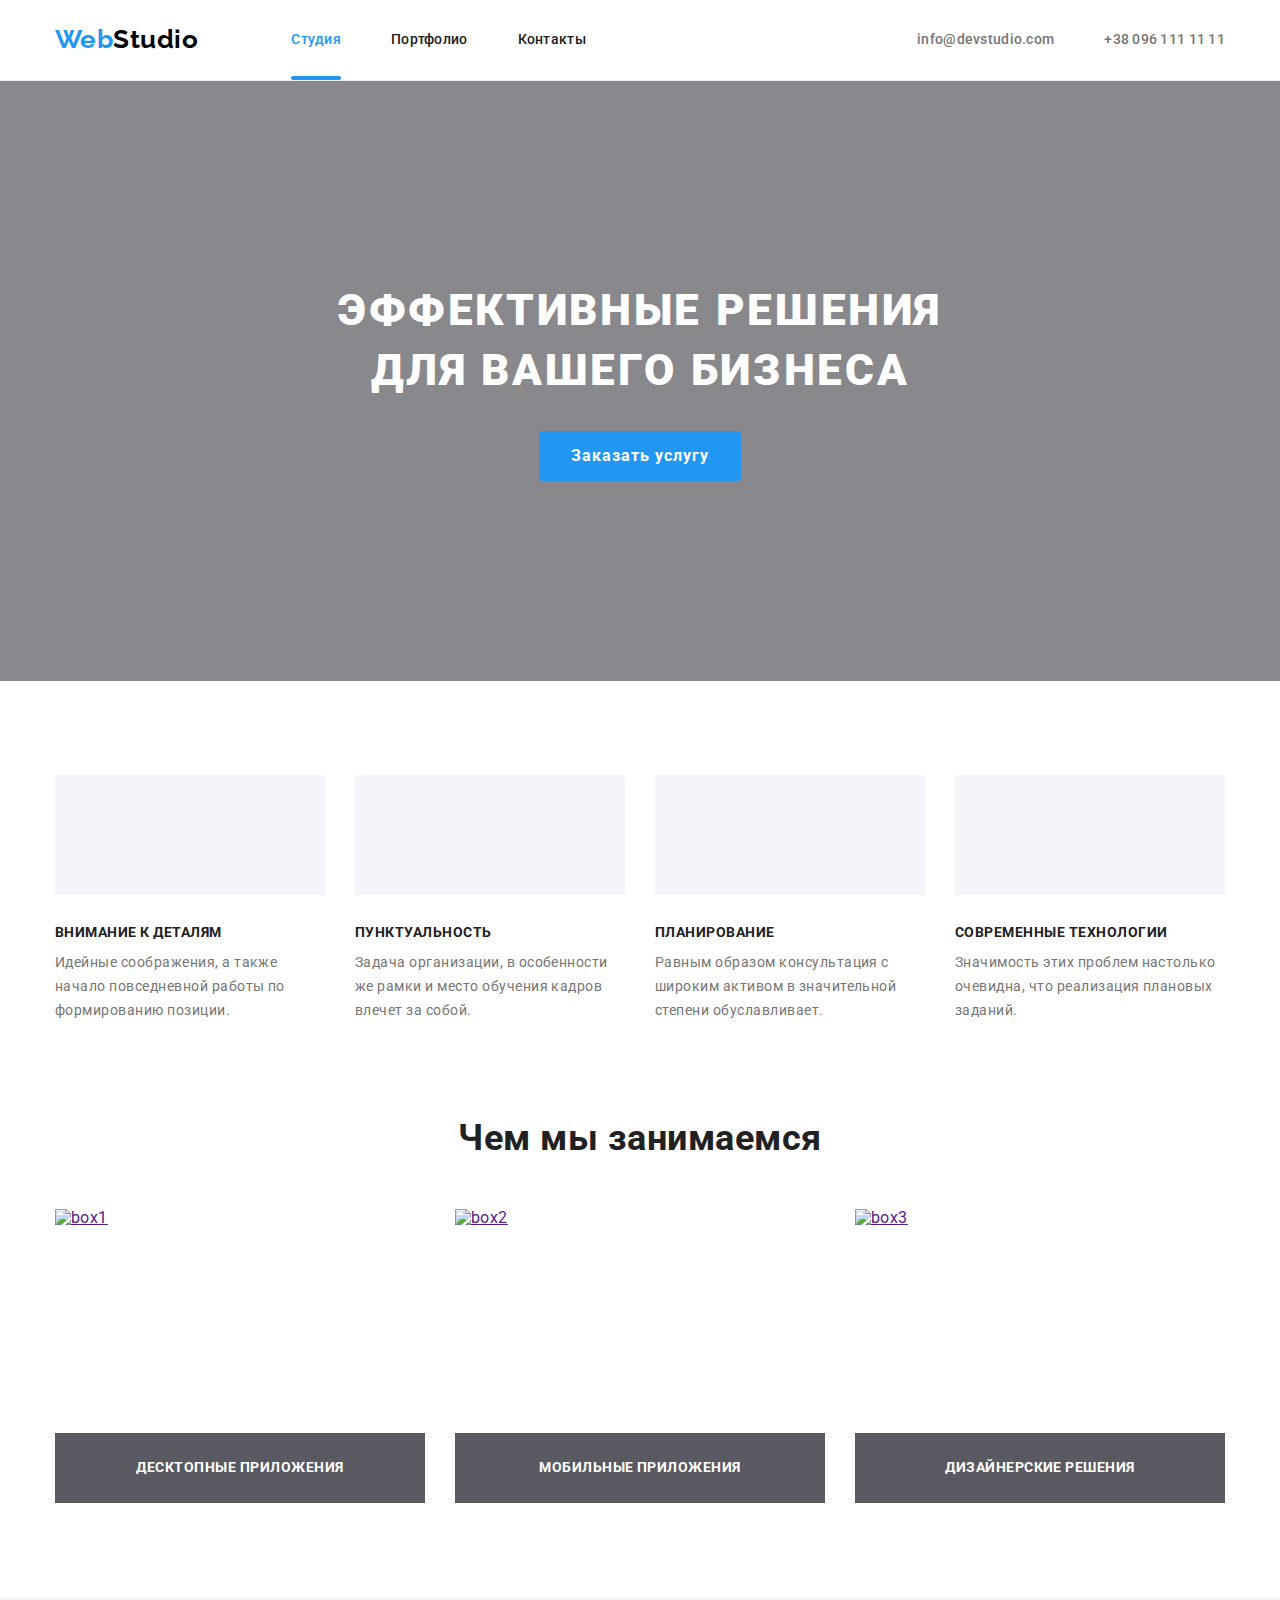
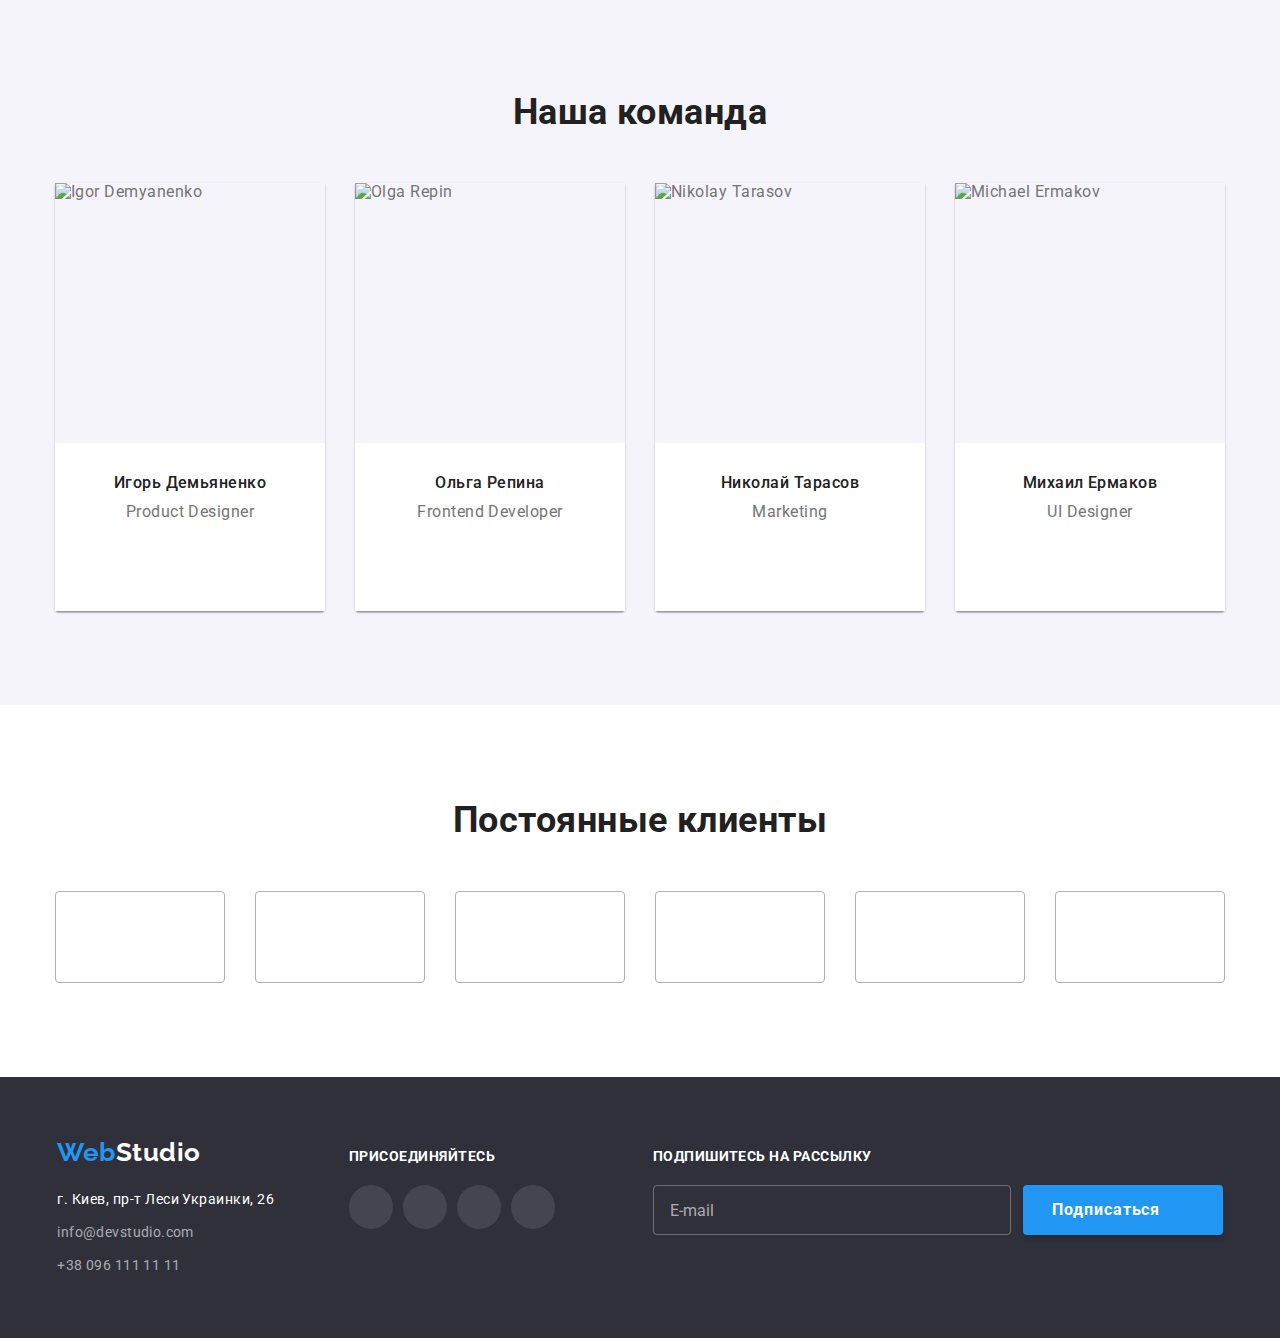
==== index.html @ 6c2065d6 ".header__logo. +footer__logo" ====
<!DOCTYPE html>
<html lang="ru">
  <head>
    <meta charset="UTF-8" />
    <meta http-equiv="X-UA-Compatible" content="IE=edge" />
    <meta name="viewport" content="width=device-width, initial-scale=1.0" />
    <title>WebStudio</title>
    <link rel="preconnect" href="https://fonts.gstatic.com" />
    <link
      href="https://fonts.googleapis.com/css2?family=Raleway:wght@700&family=Roboto:wght@400;500;700;900&display=swap"
      rel="stylesheet"
    />
    <link
      rel="stylesheet"
      href="https://cdnjs.cloudflare.com/ajax/libs/modern-normalize/1.0.0/modern-normalize.min.css"
    />
    <link rel="stylesheet" href="./css/main.min.css" />
  </head>
  <body>
    <!-- Header -->
    <header class="header">
      <div class="container main-nav">
        <nav class="site-nav">
          <a class="logo header__logo" href="./index.html"
            ><span class="logo__span">Web</span>Studio</a
          >
          <ul class="site-nav list">
            <li class="item line">
              <a class="link current" href="">Студия</a>
            </li>
            <li class="item">
              <a class="link" href="./portfolio.html">Портфолио</a>
            </li>
            <li class="item"><a class="link" href="">Контакты</a></li>
          </ul>
        </nav>
        <ul class="contacts-nav head list">
          <li class="item">
            <a href="mailto:info@devstudio.com" class="cont">
              <svg class="icon" width="16" height="12">
                <use href="./images/icons.svg#icon-envelope"></use>
              </svg>
              info@devstudio.com
            </a>
          </li>

          <li class="item">
            <a href="tel:+380961111111" class="cont telephone">
              <svg class="icon" width="10" height="16">
                <use href="./images/icons.svg#icon-smartphone"></use>
              </svg>
              +38 096 111 11 11
            </a>
          </li>
        </ul>
      </div>
    </header>
    <main>
      <!-- Herro section -->
      <section class="hero section">
        <h1 class="hero-text">Эффективные решения<br />для вашего бизнеса</h1>
        <button class="button" data-modal-open>Заказать услугу</button>
      </section>

      <!-- section our advantages -->
      <section class="value section">
        <div class="container">
          <!-- <h2>наши преимущества</h2> -->
          <ul class="advantages list">
            <li class="item">
              <div class="thumb">
                <svg class="icon" width="70" height="70">
                  <use href="./images/icons.svg#icon-antenna"></use>
                </svg>
              </div>
              <h3 class="title">Внимание к деталям</h3>
              <p class="text">
                Идейные соображения, а также начало повседневной работы по
                формированию позиции.
              </p>
            </li>
            <li class="item">
              <div class="thumb">
                <svg class="icon" width="70" height="70">
                  <use href="./images/icons.svg#icon-clock"></use>
                </svg>
              </div>
              <h3 class="title">Пунктуальность</h3>
              <p class="text">
                Задача организации, в особенности же рамки и место обучения
                кадров влечет за собой.
              </p>
            </li>
            <li class="item">
              <div class="thumb">
                <svg class="icon" width="70" height="70">
                  <use href="./images/icons.svg#icon-diagram"></use>
                </svg>
              </div>
              <h3 class="title">Планирование</h3>
              <p class="text">
                Равным образом консультация с широким активом в значительной
                степени обуславливает.
              </p>
            </li>
            <li class="item">
              <div class="thumb">
                <svg class="icon" width="70" height="70">
                  <use href="./images/icons.svg#icon-astronaut"></use>
                </svg>
              </div>
              <h3 class="title">Современные технологии</h3>
              <p class="text">
                Значимость этих проблем настолько очевидна, что реализация
                плановых заданий.
              </p>
            </li>
          </ul>
        </div>
      </section>
      <!-- What are we doing -->
      <section class="section">
        <div class="container">
          <h2 class="section-title">Чем мы занимаемся</h2>
          <ul class="what-we-do list">
            <li class="item">
              <a href=""
                ><img
                  src="./images/studio/box1.jpg"
                  alt="box1"
                  width="370"
                  height="294"
              /></a>
              <div class="backdrop">
                <h3 class="title">Десктопные приложения</h3>
              </div>
            </li>
            <li class="item">
              <a href=""
                ><img
                  src="./images/studio/box2.jpg"
                  alt="box2"
                  width="370"
                  height="294"
              /></a>
              <div class="backdrop">
                <h3 class="title">Мобильные приложения</h3>
              </div>
            </li>
            <li class="item">
              <a href=""
                ><img
                  src="./images/studio/box3.jpg"
                  alt="box3"
                  width="370"
                  height="294"
              /></a>
              <div class="backdrop">
                <h3 class="title">Дизайнерские решения</h3>
              </div>
            </li>
          </ul>
        </div>
      </section>
      <!-- our team -->
      <section class="section team">
        <div class="container">
          <h2 class="section-title">Наша команда</h2>
          <ul class="team list">
            <li class="item">
              <img
                src="./images/studio/Igor.jpg"
                alt="Igor Demyanenko"
                width="270"
                height="260"
              />
              <div class="description">
                <h3 class="title">Игорь Демьяненко</h3>
                <p lang="en" class="text">Product Designer</p>

                <ul class="social-list list">
                  <li class="social-list-item">
                    <a href="" class="social-list-link">
                      <svg class="social-list-icon" width="20" height="20">
                        <use href="./images/icons.svg#icon-instagram"></use>
                      </svg>
                    </a>
                  </li>
                  <li>
                    <a href="" class="social-list-link">
                      <svg class="social-list-icon" width="20" height="20">
                        <use href="./images/icons.svg#icon-twitter"></use>
                      </svg>
                    </a>
                  </li>
                  <li>
                    <a href="" class="social-list-link">
                      <svg class="social-list-icon" width="20" height="20">
                        <use href="./images/icons.svg#icon-facebook"></use>
                      </svg>
                    </a>
                  </li>
                  <li>
                    <a href="" class="social-list-link">
                      <svg class="social-list-icon" width="20" height="20">
                        <use href="./images/icons.svg#icon-linkedin"></use>
                      </svg>
                    </a>
                  </li>
                </ul>
              </div>
            </li>
            <li class="item">
              <img
                src="./images/studio/Olga.jpg"
                alt="Olga Repin"
                width="270"
                height="260"
              />
              <div class="description">
                <h3 class="title">Ольга Репина</h3>
                <p lang="en" class="text">Frontend Developer</p>

                <ul class="social-list list">
                  <li class="social-list-item">
                    <a href="" class="social-list-link">
                      <svg class="social-list-icon" width="20" height="20">
                        <use href="./images/icons.svg#icon-instagram"></use>
                      </svg>
                    </a>
                  </li>

                  <li>
                    <a href="" class="social-list-link">
                      <svg class="social-list-icon" width="20" height="20">
                        <use href="./images/icons.svg#icon-twitter"></use>
                      </svg>
                    </a>
                  </li>

                  <li>
                    <a href="" class="social-list-link">
                      <svg class="social-list-icon" width="20" height="20">
                        <use href="./images/icons.svg#icon-facebook"></use>
                      </svg>
                    </a>
                  </li>

                  <li>
                    <a href="" class="social-list-link">
                      <svg class="social-list-icon" width="20" height="20">
                        <use href="./images/icons.svg#icon-linkedin"></use>
                      </svg>
                    </a>
                  </li>
                </ul>
              </div>
            </li>
            <li class="item">
              <img
                src="./images/studio/Nikolay.jpg"
                alt="Nikolay Tarasov"
                width="270"
                height="260"
              />
              <div class="description">
                <h3 class="title">Николай Тарасов</h3>
                <p lang="en" class="text">Marketing</p>
                <ul class="social-list list">
                  <li class="social-list-item">
                    <a href="" class="social-list-link">
                      <svg class="social-list-icon" width="20" height="20">
                        <use href="./images/icons.svg#icon-instagram"></use>
                      </svg>
                    </a>
                  </li>

                  <li>
                    <a href="" class="social-list-link">
                      <svg class="social-list-icon" width="20" height="20">
                        <use href="./images/icons.svg#icon-twitter"></use>
                      </svg>
                    </a>
                  </li>

                  <li>
                    <a href="" class="social-list-link">
                      <svg class="social-list-icon" width="20" height="20">
                        <use href="./images/icons.svg#icon-facebook"></use>
                      </svg>
                    </a>
                  </li>

                  <li>
                    <a href="" class="social-list-link">
                      <svg class="social-list-icon" width="20" height="20">
                        <use href="./images/icons.svg#icon-linkedin"></use>
                      </svg>
                    </a>
                  </li>
                </ul>
              </div>
            </li>
            <li class="item">
              <img
                src="./images/studio/Michael.jpg"
                alt="Michael Ermakov"
                width="270"
                height="260"
              />
              <div class="description">
                <h3 class="title">Михаил Ермаков</h3>
                <p lang="en" class="text">UI Designer</p>
                <ul class="social-list list">
                  <li class="social-list-item">
                    <a href="" class="social-list-link">
                      <svg class="social-list-icon" width="20" height="20">
                        <use href="./images/icons.svg#icon-instagram"></use>
                      </svg>
                    </a>
                  </li>

                  <li>
                    <a href="" class="social-list-link">
                      <svg class="social-list-icon" width="20" height="20">
                        <use href="./images/icons.svg#icon-twitter"></use>
                      </svg>
                    </a>
                  </li>

                  <li>
                    <a href="" class="social-list-link">
                      <svg class="social-list-icon" width="20" height="20">
                        <use href="./images/icons.svg#icon-facebook"></use>
                      </svg>
                    </a>
                  </li>

                  <li>
                    <a href="" class="social-list-link">
                      <svg class="social-list-icon" width="20" height="20">
                        <use href="./images/icons.svg#icon-linkedin"></use>
                      </svg>
                    </a>
                  </li>
                </ul>
              </div>
            </li>
          </ul>
        </div>
      </section>
      <!-- Regular customers -->
      <section class="section customers">
        <div class="container">
          <h2 class="section-title">Постоянные клиенты</h2>
          <ul class="list">
            <li class="item">
              <a class="link" lang="en" href="" aria-label="ya&co">
                <svg class="icon" width="41px" height="47px">
                  <use href="./images/icons.svg#icon-group"></use>
                </svg>
              </a>
            </li>

            <li class="item">
              <a class="link" lang="en" href="" aria-label="company tagline">
                <svg class="icon" width="40px" height="52px">
                  <use href="./images/icons.svg#icon-group1"></use>
                </svg>
              </a>
            </li>

            <li class="item">
              <a class="link" lang="en" href="" aria-label="company">
                <svg class="icon" width="43px" height="41px">
                  <use href="./images/icons.svg#icon-group2"></use>
                </svg>
              </a>
            </li>

            <li class="item">
              <a class="link" lang="en" href="" aria-label="foster peters">
                <svg class="icon" width="85px" height="41px">
                  <use href="./images/icons.svg#icon-group3"></use>
                </svg>
              </a>
            </li>

            <li class="item">
              <a class="link" lang="en" href="" aria-label="brand">
                <svg class="icon" width="63px" height="46px">
                  <use href="./images/icons.svg#icon-group4"></use>
                </svg>
              </a>
            </li>

            <li class="item">
              <a class="link" lang="en" href="" aria-label="company tag line">
                <svg class="icon" width="94px" height="44px">
                  <use href="./images/icons.svg#icon-group5"></use>
                </svg>
              </a>
            </li>
          </ul>
        </div>
      </section>
    </main>
    <!-- Footer -->
    <footer class="footer">
      <div class="container">
        <div>
          <a class="logo footer__logo" href="./index.html"
            ><span class="logo__span">Web</span
            ><span class="logo__span_white">Studio</span></a
          >
          <address class="address">
            <ul class="contacts-nav list">
              <li class="map">
                <a
                  class="map-google"
                  href="https://goo.gl/maps/9jqwr3Agw3KdSmHo9"
                  target="_blank"
                  rel="noopener noreferrer"
                  >г. Киев, пр-т Леси Украинки, 26</a
                >
              </li>
              <li>
                <a href="mailto:info@devstudio.com" class="cont mail"
                  >info@devstudio.com</a
                >
              </li>
              <li>
                <a href="tel:+380961111111" class="cont">+38 096 111 11 11</a>
              </li>
            </ul>
          </address>
        </div>
        <div class="thumb">
          <h2 class="footer-title">присоединяйтесь</h2>
          <ul class="social-list list">
            <li class="social-list-item">
              <a href="" class="social-list-link">
                <svg class="social-list-icon" width="20" height="20">
                  <use href="./images/icons.svg#icon-instagram"></use>
                </svg>
              </a>
            </li>

            <li class="social-list-item">
              <a href="" class="social-list-link">
                <svg class="social-list-icon" width="20" height="20">
                  <use href="./images/icons.svg#icon-twitter"></use>
                </svg>
              </a>
            </li>

            <li class="social-list-item">
              <a href="" class="social-list-link">
                <svg class="social-list-icon" width="20" height="20">
                  <use href="./images/icons.svg#icon-facebook"></use>
                </svg>
              </a>
            </li>

            <li class="social-list-item">
              <a href="" class="social-list-link">
                <svg class="social-list-icon" width="20" height="20">
                  <use href="./images/icons.svg#icon-linkedin"></use>
                </svg>
              </a>
            </li>
          </ul>
        </div>
        <!-- FOOTER Form -->

        <form class="subscription">
          <h2 class="footer-title">Подпишитесь на рассылку</h2>
          <div class="subscription-thumb">
            <input
              class="subscription-input"
              type="text"
              placeholder="E-mail"
              name="mail"
              required
            />
            <button class="subscription-button" type="submit">
              Подписаться
              <svg class="subscription-icon" width="24" height="24">
                <use href="./images/icons.svg#icon-send"></use>
              </svg>
            </button>
          </div>
        </form>
      </div>
    </footer>

    <!-- Modal window -->
    <div class="modal-backdrop is-hidden" data-modal>
      <div class="modal">
        <form method="GET" class="contact-form">
          <!--POST-->
          <p class="form-text">Оставьте свои данные, мы вам перезвоним</p>

          <label class="contact-form-label"
            ><span class="label">Имя</span>
            <input
              type="text"
              name="user-name"
              class="contact-form-input"
              required
              placeholder="Ivan"
              minlength="2"
            />
            <svg class="form-icon" width="18" height="18">
              <use href="./images/icons.svg#icon-person"></use>
            </svg>
          </label>

          <label class="contact-form-label"
            ><span class="label">Телефон</span>
            <input
              type="tel"
              name="user-tel"
              class="contact-form-input"
              required
              placeholder="096-111-11-11"
              pattern="[0-9]{3}-[0-9]{3}-[0-9]{2}-[0-9]{2}"
              title="096-111-11-11"
            />
            <svg class="form-icon" width="18" height="18">
              <use href="./images/icons.svg#icon-phone"></use>
            </svg>
          </label>

          <label class="contact-form-label"
            ><span class="label">Почта</span>
            <input
              type="email"
              name="user-mail"
              class="contact-form-input"
              required
              placeholder="test@gmail.com"
            />
            <svg class="form-icon" width="18" height="18">
              <use href="./images/icons.svg#icon-email"></use>
            </svg>
          </label>

          <p class="form-text"><span class="label">Комментарий</span></p>
          <textarea
            name="user-message"
            class="contact-form-message"
            placeholder="Введите текст"
          ></textarea>

          <label class="form-checkbox">
            <input
              type="checkbox"
              name="checkbox"
              class="form-checkbox-input"
            />
            <span class="checkbox-icon">
              <svg class="checkbox-icon-check" width="16" height="15">
                <use href="./images/icons.svg#icon-check"></use>
              </svg>
            </span>
            <span class="checkbox-label"
              >Соглашаюсь с рассылкой и принимаю &nbsp;</span
            >
            <a href="#" class="checkbox-link"> Условия договора</a>
          </label>

          <div class="thumb-button">
            <button type="submit" class="contacts-form-btn">Отправить</button>
          </div>
        </form>

        <button type="button" class="modal-button" data-modal-close>
          <svg class="modal-icon" width="11" height="11">
            <use href="./images/icons.svg#button-close"></use>
          </svg>
        </button>
      </div>
    </div>
    <script src="./js/modal.js"></script>
  </body>
</html>
---- css/main.min.css ----
:root{--primary-text-color: #757575;--title-text-color: #212121;--accent-color: #2196f3;--primary-white-color: #ffffff;--button-color: #188ce8;--button-color-portfolio: #f5f4fa;--border-cards: #eeeeee;--border-cards-customers: #afb1b8;--timing-function: cubic-bezier(0.4, 0, 0.2, 1)}.form-checkbox-input{margin-right:7px;position:absolute;width:1px;height:1px;overflow:hidden;clip:rect(0 0 0 0)}body{font-family:'roboto', sans-serif;color:var(--primary-text-color);background-color:var(--primary-white-color);letter-spacing:0.03em;position:relative}h1,h2,h3,h4,h5,h6,p{margin-top:0;margin-bottom:0}ul{padding-left:0}img{display:block}.list{margin-top:0;margin-bottom:0;list-style:none}.section{padding-top:94px;padding-bottom:94px}.container{width:1200px;padding:0 15px;margin:0 auto}.logo{margin-left:0;display:inline-block;color:#000000;font-family:'Raleway', sans-serif;font-weight:bold;font-size:26px;line-height:1.19;text-decoration:none}.header__logo{margin-top:24px;margin-bottom:25px}.footer__logo{margin-top:0;margin-bottom:20px}.logo__span{color:var(--accent-color)}.logo__span_white{color:var(--primary-white-color)}.button{cursor:pointer;border-style:none}.section-title{margin-bottom:50px;color:var(--title-text-color);font-weight:bold;font-size:36px;line-height:1.17;text-align:center}.address{font-style:normal}.contacts-nav.head{display:flex;margin-left:auto}.contacts-nav .cont{color:var(--primary-text-color);font-weight:500;font-size:14px;line-height:1.14;letter-spacing:0.02em;text-decoration:none;transition:color 250ms var(--timing-function)}.contacts-nav .cont:hover,.contacts-nav .cont:focus{color:var(--accent-color)}.team .social-list{display:flex;justify-content:space-around;padding:16px 32px 30px 32px}.team .social-list-link{display:flex;align-items:center;justify-content:center;width:44px;height:44px;border-radius:50%}.team .social-list-link{fill:var(--border-cards-customers);transition:background-color 250ms var(--timing-function)}.team .social-list-link:hover,.team .social-list-link:focus{background-color:var(--accent-color)}.team .social-list-link:hover .social-list-icon{transition:fill 250ms var(--timing-function)}.team .social-list-link:hover .social-list-icon,.team .social-list-link:focus .social-list-icon{fill:var(--primary-white-color)}.footer .social-list{display:flex}.footer .social-list-link{display:flex;align-items:center;justify-content:center;width:44px;height:44px;border-radius:50%;background-color:rgba(255,255,255,0.1);transition:background-color 250ms var(--timing-function)}.footer .social-list-link:hover,.footer .social-list-link:focus{background-color:var(--accent-color)}.footer .social-list-item:not(:first-child){margin-left:10px}.footer .social-list-icon{fill:var(--primary-white-color)}.team .description{padding-top:30px;background-color:var(--primary-white-color)}.filter .description{padding:20px 24px 20px 24px;border:1px solid var(--border-cards);border-top:0}.modal-backdrop{position:fixed;top:0;left:0;width:100%;height:100%;background-color:rgba(0,0,0,0.2);z-index:100;opacity:1;transition:opacity 250ms var(--timing-function),visibility 250ms var(--timing-function)}.modal-backdrop.is-hidden{opacity:0;visibility:hidden;pointer-events:none}.modal-backdrop.is-hidden .modal{transform:translate(-50%, -50%) scale(0.7)}.modal{display:flex;position:absolute;top:50%;left:50%;width:528px;height:581px;background-color:var(--primary-white-color);border-radius:4px;box-shadow:0px 1px 3px rgba(0,0,0,0.12),0px 1px 1px rgba(0,0,0,0.14),0px 2px 1px rgba(0,0,0,0.2);transform:translate(-50%, -50%) scale(1);transition:transform 250ms var(--timing-function)}.modal-button{position:absolute;top:8px;right:8px;width:30px;height:30px;display:flex;align-items:center;justify-content:center;padding:0;border:1px solid rgba(0,0,0,0.1);background-color:var(--primary-white-color);border-radius:50%;transition:fill 250ms var(--timing-function)}.modal-button:hover,.modal-button:focus{fill:var(--accent-color)}.contact-form{width:448px;height:auto;margin:0 auto}.contact-form>.form-text:first-child{margin-top:40px;margin-bottom:12px;font-weight:bold;font-size:20px;line-height:1.15;text-align:center;color:var(--title-text-color)}.contact-form .label{display:block;margin-bottom:4px;font-size:12px;line-height:1.16;letter-spacing:0.01em;color:var(--primary-text-color)}.contact-form-label{position:relative;display:block;margin-bottom:10px}.contact-form-input{outline:none;width:448px;height:40px;padding:0 0 0 40px;border:1px solid rgba(33,33,33,0.2);box-sizing:border-box;border-radius:4px;transition:border 250ms var(--timing-function)}.contact-form-input:hover,.contact-form-input:focus{border:1px solid var(--accent-color)}.contact-form-input::placeholder{color:rgba(0,0,0,0.2)}.contact-form-input:required:focus:not(:placeholder-shown):valid{border-color:#008000}.contact-form-input:focus:required:not(:placeholder-shown):invalid{border-color:#ff0000}.contact-form-message{outline:none;width:100%;height:120px;padding:12px 16px;margin-bottom:20px;border:1px solid rgba(33,33,33,0.2);box-sizing:border-box;border-radius:4px;resize:none;transition:border 250ms var(--timing-function)}.contact-form-message:hover,.contact-form-message:focus{border:1px solid var(--accent-color)}.contact-form-message::placeholder{font-size:14px;line-height:1.14;letter-spacing:0.01em;color:rgba(117,117,117,0.5)}.form-checkbox{display:flex;justify-content:center;align-items:center}.checkbox-icon{position:relative;width:16px;height:15px;border:2px solid var(--title-text-color);border-radius:2px;margin-right:7px;transition:background-color 250ms var(--timing-function),border-color 250ms var(--timing-function)}.checkbox-icon-check{position:absolute;top:-2px;left:-2px}.form-checkbox-input:checked+.checkbox-icon{background-color:var(--accent-color);border-color:var(--accent-color)}.checkbox-label{font-size:14px;line-height:1.71;color:var(--primary-text-color)}.checkbox-link{outline:none;font-size:14px;line-height:1.71;text-decoration-line:underline;color:var(--accent-color)}.checkbox-link:focus{outline:1px solid var(--accent-color)}.contacts-form-btn{outline:none;position:absolute;left:165px;bottom:40px;display:flex;align-items:center;justify-content:center;padding:0;width:200px;height:50px;border-radius:4px;border:none;cursor:pointer;background-color:var(--accent-color);color:var(--primary-white-color);font-weight:bold;font-size:16px;line-height:1.87;letter-spacing:0.06em;transition:background-color 250ms var(--timing-function)}.contacts-form-btnn:hover,.contacts-form-btn:focus{background-color:var(--button-color)}.form-icon{position:absolute;bottom:11px;left:12px;transition:fill 250ms var(--timing-function)}.contact-form-input:hover ~ .form-icon,.contact-form-input:focus ~ .form-icon{fill:var(--accent-color)}.header{border-bottom:1px solid var(--border-cards)}.header .cont{display:inline-flex}.header .icon{margin-right:10px;fill:currentColor}.main-nav{display:flex;align-items:center}.site-nav{display:flex}.site-nav .item:first-child{margin-left:93px}.site-nav .item+.item{margin-left:50px}.site-nav .link{display:block;padding-top:32px;padding-bottom:32px;color:#212121;font-weight:500;font-size:14px;line-height:1.14;letter-spacing:0.02em;text-decoration:none;transition:color 250ms var(--timing-function)}.site-nav .link:hover,.site-nav .link:focus{color:var(--accent-color)}.site-nav .link+.link{margin-left:50px}.site-nav .link.current{color:var(--accent-color)}.contacts-nav .item+.item{margin-left:30px}.contacts-nav .cont{display:flex;align-items:center}.link.current{position:relative}.link.current::after{position:absolute;left:0;bottom:0;display:block;content:'';width:100%;height:4px;border-radius:2px;background-color:var(--accent-color)}.hero{text-align:center;max-width:1600px;height:600px;padding:200px 0;margin-left:auto;margin-right:auto;background-color:#c4c4c4;background-image:linear-gradient(to right, rgba(47,48,58,0.4), rgba(47,48,58,0.4)),url(../images/hero/hero.jpg)}.hero .button{color:var(--primary-white-color);background-color:var(--accent-color);font-family:inherit;font-weight:bold;font-size:16px;line-height:1.87;letter-spacing:0.06em;padding:10px 32px;border-radius:4px;transition:background-color 250ms var(--timing-function)}.hero .button:hover,.hero .button:focus{background-color:var(--button-color)}.hero-text{margin-top:0;margin-bottom:0;margin-bottom:30px;color:var(--primary-white-color);font-weight:900;font-size:44px;line-height:1.36;text-align:center;letter-spacing:0.06em;text-transform:uppercase}.advantages{display:flex}.advantages .item{width:270px}.advantages .item+.item{margin-left:30px}.advantages .thumb{display:flex;align-items:center;justify-content:center;width:270px;height:120px;background-color:var(--button-color-portfolio);margin-bottom:30px}.advantages .title{margin-bottom:10px;color:var(--title-text-color);font-weight:bold;font-size:14px;line-height:1.14;text-transform:uppercase}.advantages .text{font-size:14px;line-height:1.71}.value.section{padding-bottom:0}.what-we-do{display:flex}.what-we-do .item{position:relative}.what-we-do .title{font-weight:bold;font-size:14px;line-height:1.14;text-align:center;text-transform:uppercase;color:var(--primary-white-color)}.what-we-do .item+.item{margin-left:30px}.backdrop{position:absolute;bottom:0;left:0;display:flex;align-items:center;justify-content:center;background-color:rgba(47,48,58,0.8);width:100%;height:70px}.team{display:flex;background-color:var(--button-color-portfolio)}.team .item{box-shadow:0px 1px 3px rgba(0,0,0,0.12),0px 1px 1px rgba(0,0,0,0.14),0px 2px 1px rgba(0,0,0,0.2);border-radius:0px 0px 4px 4px}.team .title,.team .text{color:var(--title-text-color);font-weight:500;font-size:16px;line-height:1.19;text-align:center}.team .title{margin-bottom:10px}.team .text{color:var(--primary-text-color);font-weight:normal}.team .item+.item{margin-left:30px}.customers .list{display:flex}.customers .link{display:flex;align-items:center;justify-content:center;width:170px;height:92px;border:1px solid var(--border-cards-customers);border-radius:4px;margin-bottom:0;transition:border 250ms var(--timing-function)}.customers .link:hover,.customers .link:focus{border:1px solid var(--accent-color)}.customers .link:hover .icon,.customers .link:focus .icon{fill:var(--accent-color)}.customers .item:not(:first-child){margin-left:30px}.customers .icon{fill:var(--border-cards-customers);transition:fill 250ms var(--timing-function)}.footer{padding-bottom:60px;padding-top:60px;background:#2f303a}.footer .container{display:flex;align-items:baseline;justify-content:space-around}.footer .cont{color:rgba(255,255,255,0.6);font-weight:normal;line-height:1.71;letter-spacing:0.03em}.footer .cont.mail{display:inline-block;margin-bottom:9px}.footer .thumb{margin-left:70px}.footer .footer-title{margin-bottom:20px;font-weight:bold;font-size:14px;line-height:1.14;text-transform:uppercase;color:#ffffff}.map{margin-bottom:9px}.map-google{color:var(--primary-white-color);text-decoration:none;font-style:normal;font-size:14px;line-height:1.71}.subscription{margin-left:93px}.subscription-thumb{display:flex}.footer-title{margin-bottom:35px}.subscription-input{width:358px;height:50px;background-color:transparent;border:1px solid rgba(255,255,255,0.3);drop-shadow:0px 4px 4px rgba(0,0,0,0.15);border-radius:4px;padding-left:16px;color:var(--primary-white-color)}.subscription-input::placeholder{color:rgba(255,255,255,0.6)}.subscription-button{position:relative;width:200px;height:50px;border-radius:4px;font-family:inherit;font-weight:bold;font-size:16px;line-height:1.87;letter-spacing:0.06em;padding:10px 62px 10px 29px;margin-left:12px;color:var(--primary-white-color);background-color:var(--accent-color);border:none;box-shadow:0px 4px 4px rgba(0,0,0,0.15);transition:background-color 250ms var(--timing-function)}.subscription-button:hover,.subscription-button:focus{background-color:var(--button-color)}.subscription-icon{position:absolute;top:13px;right:28px}.filter{padding-top:94px}.filter-nav{padding-left:0;display:flex;justify-content:center;margin-bottom:50px}.filter-nav .item+.item{margin-left:8px}.filter-nav .button{padding:6px 22px;border-radius:4px;font-family:inherit;color:var(--title-text-color);background-color:var(--button-color-portfolio);font-weight:500;font-size:16px;line-height:1.6;letter-spacing:inherit;transition:color 250ms var(--timing-function),background-color 250ms var(--timing-function),box-shadow 250ms var(--timing-function)}.filter-nav .button:hover,.filter-nav .button:focus{color:var(--primary-white-color);background-color:var(--accent-color);box-shadow:0px 4px 4px rgba(0,0,0,0.25)}.projects{display:flex;flex-wrap:wrap}.projects .projects-item{width:calc((100% - 60px) / 3);margin-right:30px;margin-bottom:30px;transition:box-shadow 250ms var(--timing-function)}.projects .projects-item:hover,.projects .projects-item:focus{box-shadow:0px 4px 4px rgba(0,0,0,0.25)}.projects .projects-item:nth-child(3n){margin-right:0}.projects .projects-item:nth-last-child(-n+3){margin-bottom:0}.projects-link{text-decoration:none}.projects-title{color:var(--title-text-color);font-weight:bold;font-size:18px;line-height:2;letter-spacing:0.06em}.projects-text{color:var(--primary-text-color);font-size:16px;line-height:1.9}.projects-thumb{position:relative;overflow:hidden}.projects .backdrop{position:absolute;top:0;left:0;overflow:auto;width:100%;height:100%;opacity:1;background-color:rgba(33,150,243,0.9);transition:transform 250ms var(--timing-function);transform:translateY(100%)}.projects-link:hover .backdrop,.projects-link:focus .backdrop{transform:translateY(0)}.projects .backdrop-text{padding:63px 24px;font-size:18px;line-height:1.55;color:var(--primary-white-color)}
/*# sourceMappingURL=main.min.css.map */
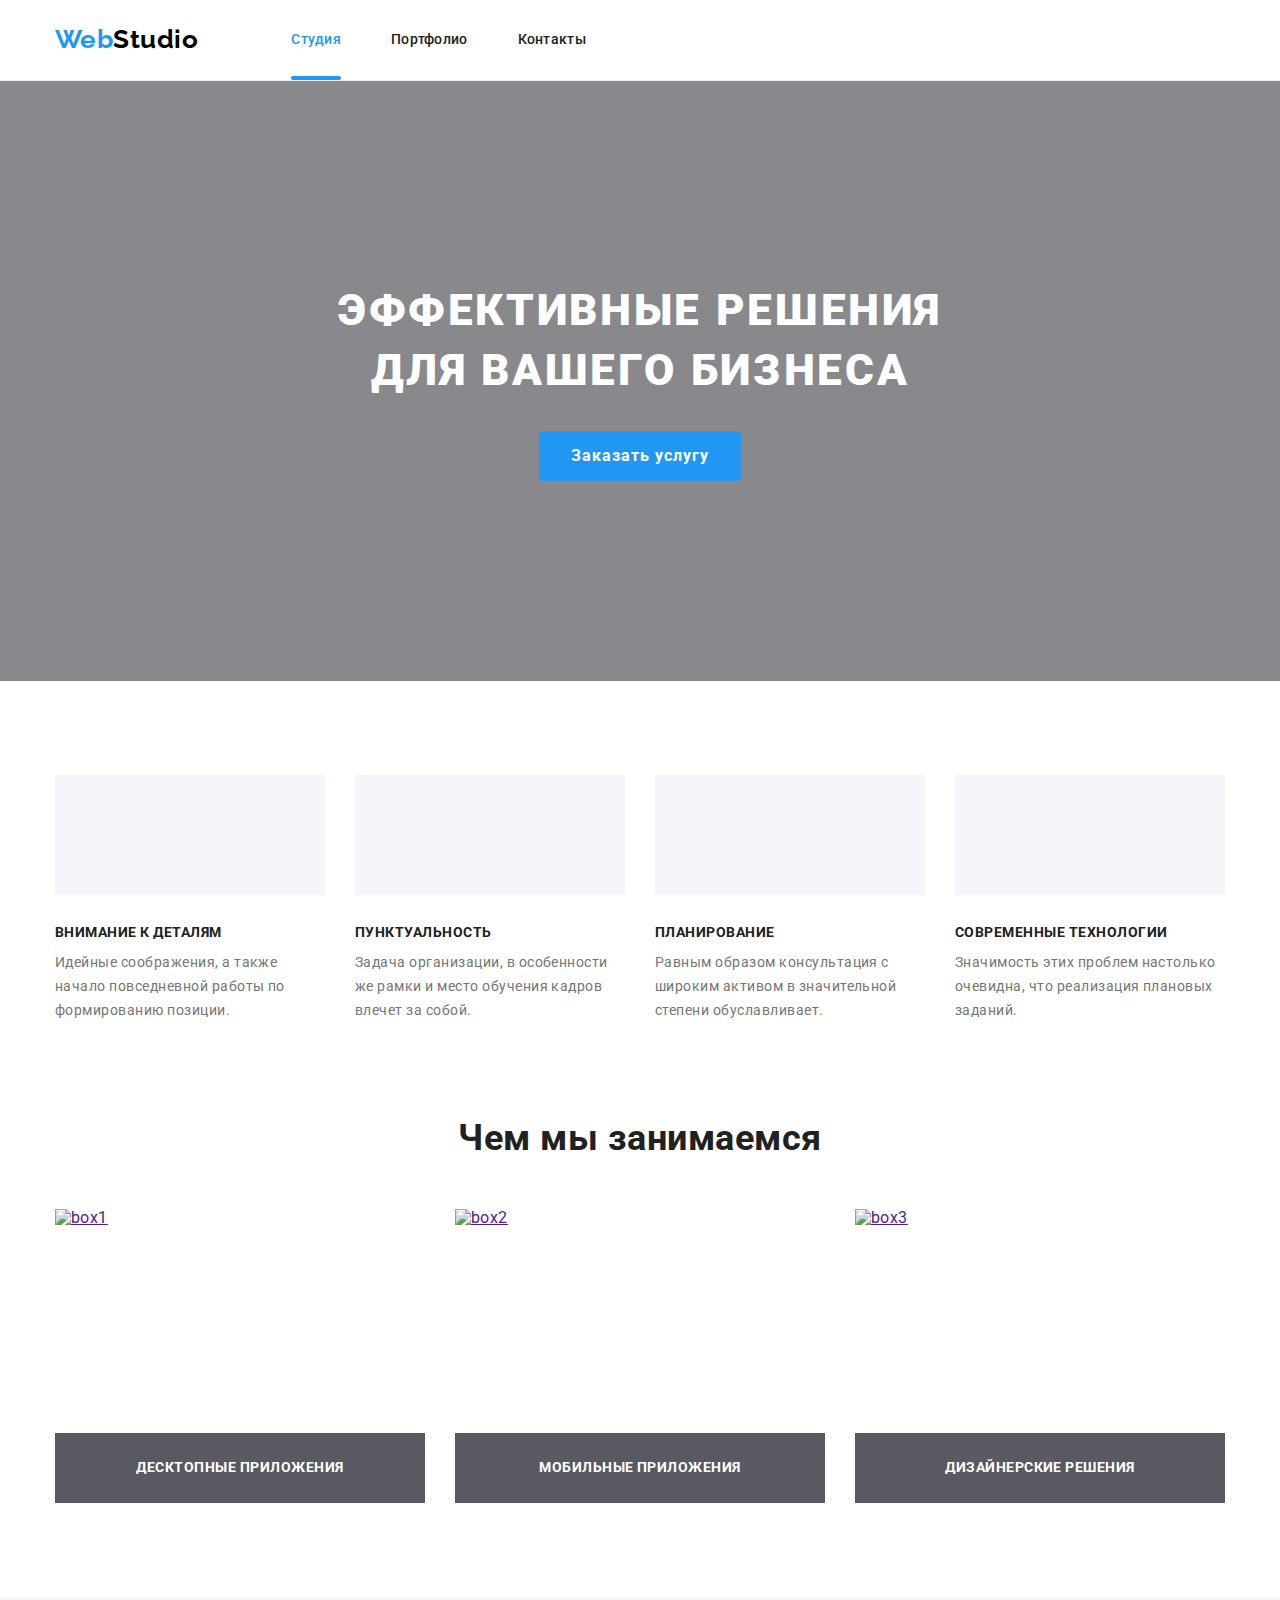
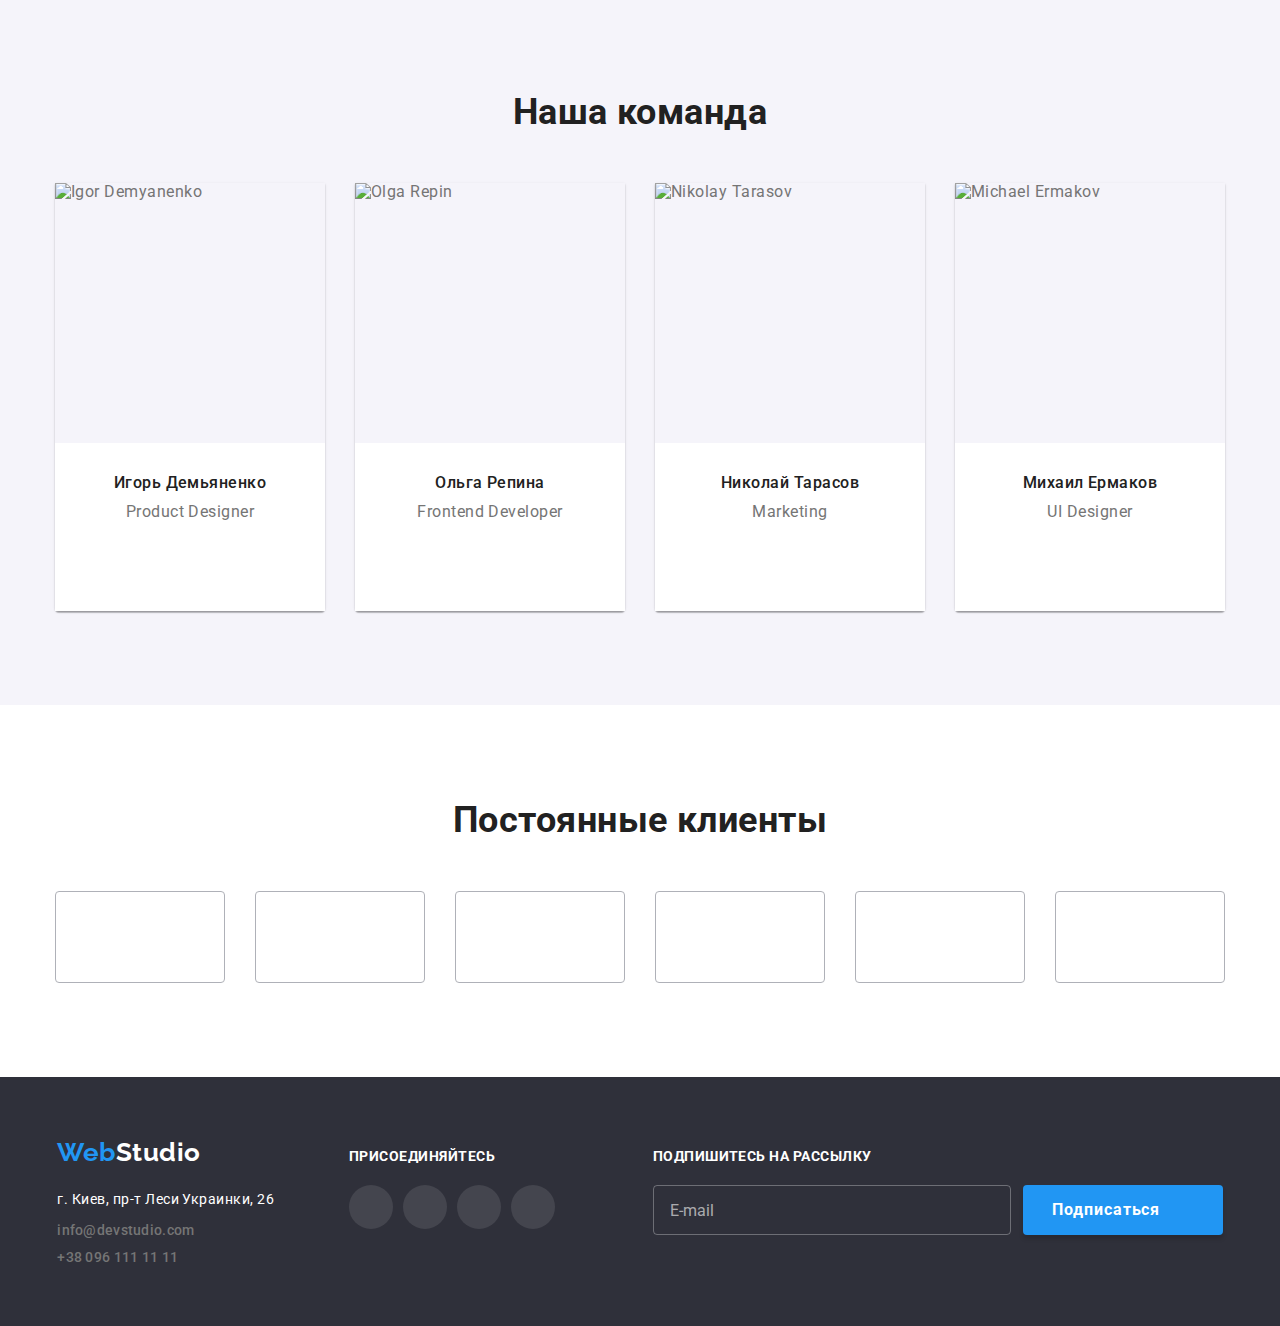
==== commit 6de8c5b9: "откат" ====
--- a/index.html
+++ b/index.html
@@ -58,8 +58,10 @@
     <main>
       <!-- Herro section -->
       <section class="hero section">
-        <h1 class="hero-text">Эффективные решения<br />для вашего бизнеса</h1>
-        <button class="button" data-modal-open>Заказать услугу</button>
+        <h1 class="hero__text">Эффективные решения<br />для вашего бизнеса</h1>
+        <button class="button hero__button" data-modal-open>
+          Заказать услугу
+        </button>
       </section>
 
       <!-- section our advantages -->
@@ -67,50 +69,50 @@
         <div class="container">
           <!-- <h2>наши преимущества</h2> -->
           <ul class="advantages list">
-            <li class="item">
-              <div class="thumb">
-                <svg class="icon" width="70" height="70">
+            <li class="advantages__item">
+              <div class="advantages__thumb">
+                <svg class="advantages__icon" width="70" height="70">
                   <use href="./images/icons.svg#icon-antenna"></use>
                 </svg>
               </div>
-              <h3 class="title">Внимание к деталям</h3>
-              <p class="text">
+              <h3 class="advantages__title">Внимание к деталям</h3>
+              <p class="advantages__text">
                 Идейные соображения, а также начало повседневной работы по
                 формированию позиции.
               </p>
             </li>
-            <li class="item">
-              <div class="thumb">
-                <svg class="icon" width="70" height="70">
+            <li class="advantages__item">
+              <div class="advantages__thumb">
+                <svg class="advantages__icon" width="70" height="70">
                   <use href="./images/icons.svg#icon-clock"></use>
                 </svg>
               </div>
-              <h3 class="title">Пунктуальность</h3>
-              <p class="text">
+              <h3 class="advantages__title">Пунктуальность</h3>
+              <p class="advantages__text">
                 Задача организации, в особенности же рамки и место обучения
                 кадров влечет за собой.
               </p>
             </li>
-            <li class="item">
-              <div class="thumb">
-                <svg class="icon" width="70" height="70">
+            <li class="advantages__item">
+              <div class="advantages__thumb">
+                <svg class="advantages__icon" width="70" height="70">
                   <use href="./images/icons.svg#icon-diagram"></use>
                 </svg>
               </div>
-              <h3 class="title">Планирование</h3>
-              <p class="text">
+              <h3 class="advantages__title">Планирование</h3>
+              <p class="advantages__text">
                 Равным образом консультация с широким активом в значительной
                 степени обуславливает.
               </p>
             </li>
-            <li class="item">
-              <div class="thumb">
-                <svg class="icon" width="70" height="70">
+            <li class="advantages__item">
+              <div class="advantages__thumb">
+                <svg class="advantages__icon" width="70" height="70">
                   <use href="./images/icons.svg#icon-astronaut"></use>
                 </svg>
               </div>
-              <h3 class="title">Современные технологии</h3>
-              <p class="text">
+              <h3 class="advantages__title">Современные технологии</h3>
+              <p class="advantages__text">
                 Значимость этих проблем настолько очевидна, что реализация
                 плановых заданий.
               </p>
@@ -121,9 +123,9 @@
       <!-- What are we doing -->
       <section class="section">
         <div class="container">
-          <h2 class="section-title">Чем мы занимаемся</h2>
+          <h2 class="section__title">Чем мы занимаемся</h2>
           <ul class="what-we-do list">
-            <li class="item">
+            <li class="what-we-do__item">
               <a href=""
                 ><img
                   src="./images/studio/box1.jpg"
@@ -131,11 +133,11 @@
                   width="370"
                   height="294"
               /></a>
-              <div class="backdrop">
-                <h3 class="title">Десктопные приложения</h3>
-              </div>
-            </li>
-            <li class="item">
+              <div class="what-we-do__backdrop">
+                <h3 class="what-we-do__title">Десктопные приложения</h3>
+              </div>
+            </li>
+            <li class="what-we-do__item">
               <a href=""
                 ><img
                   src="./images/studio/box2.jpg"
@@ -143,11 +145,11 @@
                   width="370"
                   height="294"
               /></a>
-              <div class="backdrop">
-                <h3 class="title">Мобильные приложения</h3>
-              </div>
-            </li>
-            <li class="item">
+              <div class="what-we-do__backdrop">
+                <h3 class="what-we-do__title">Мобильные приложения</h3>
+              </div>
+            </li>
+            <li class="what-we-do__item">
               <a href=""
                 ><img
                   src="./images/studio/box3.jpg"
@@ -155,8 +157,8 @@
                   width="370"
                   height="294"
               /></a>
-              <div class="backdrop">
-                <h3 class="title">Дизайнерские решения</h3>
+              <div class="what-we-do__backdrop">
+                <h3 class="what-we-do__title">Дизайнерские решения</h3>
               </div>
             </li>
           </ul>
@@ -165,44 +167,44 @@
       <!-- our team -->
       <section class="section team">
         <div class="container">
-          <h2 class="section-title">Наша команда</h2>
+          <h2 class="section__title">Наша команда</h2>
           <ul class="team list">
-            <li class="item">
+            <li class="team__item">
               <img
                 src="./images/studio/Igor.jpg"
                 alt="Igor Demyanenko"
                 width="270"
                 height="260"
               />
-              <div class="description">
-                <h3 class="title">Игорь Демьяненко</h3>
-                <p lang="en" class="text">Product Designer</p>
+              <div class="team__description">
+                <h3 class="team__title">Игорь Демьяненко</h3>
+                <p lang="en" class="team__text">Product Designer</p>
 
                 <ul class="social-list list">
-                  <li class="social-list-item">
-                    <a href="" class="social-list-link">
-                      <svg class="social-list-icon" width="20" height="20">
+                  <li class="social-list__item">
+                    <a href="" class="social-list__link">
+                      <svg class="social-list__icon" width="20" height="20">
                         <use href="./images/icons.svg#icon-instagram"></use>
                       </svg>
                     </a>
                   </li>
                   <li>
-                    <a href="" class="social-list-link">
-                      <svg class="social-list-icon" width="20" height="20">
+                    <a href="" class="social-list__link">
+                      <svg class="social-list__icon" width="20" height="20">
                         <use href="./images/icons.svg#icon-twitter"></use>
                       </svg>
                     </a>
                   </li>
                   <li>
-                    <a href="" class="social-list-link">
-                      <svg class="social-list-icon" width="20" height="20">
+                    <a href="" class="social-list__link">
+                      <svg class="social-list__icon" width="20" height="20">
                         <use href="./images/icons.svg#icon-facebook"></use>
                       </svg>
                     </a>
                   </li>
                   <li>
-                    <a href="" class="social-list-link">
-                      <svg class="social-list-icon" width="20" height="20">
+                    <a href="" class="social-list__link">
+                      <svg class="social-list__icon" width="20" height="20">
                         <use href="./images/icons.svg#icon-linkedin"></use>
                       </svg>
                     </a>
@@ -210,45 +212,45 @@
                 </ul>
               </div>
             </li>
-            <li class="item">
+            <li class="team__item">
               <img
                 src="./images/studio/Olga.jpg"
                 alt="Olga Repin"
                 width="270"
                 height="260"
               />
-              <div class="description">
-                <h3 class="title">Ольга Репина</h3>
-                <p lang="en" class="text">Frontend Developer</p>
+              <div class="team__description">
+                <h3 class="team__title">Ольга Репина</h3>
+                <p lang="en" class="team__text">Frontend Developer</p>
 
                 <ul class="social-list list">
-                  <li class="social-list-item">
-                    <a href="" class="social-list-link">
-                      <svg class="social-list-icon" width="20" height="20">
+                  <li class="social-list__item">
+                    <a href="" class="social-list__link">
+                      <svg class="social-list__icon" width="20" height="20">
                         <use href="./images/icons.svg#icon-instagram"></use>
                       </svg>
                     </a>
                   </li>
 
                   <li>
-                    <a href="" class="social-list-link">
-                      <svg class="social-list-icon" width="20" height="20">
+                    <a href="" class="social-list__link">
+                      <svg class="social-list__icon" width="20" height="20">
                         <use href="./images/icons.svg#icon-twitter"></use>
                       </svg>
                     </a>
                   </li>
 
                   <li>
-                    <a href="" class="social-list-link">
-                      <svg class="social-list-icon" width="20" height="20">
+                    <a href="" class="social-list__link">
+                      <svg class="social-list__icon" width="20" height="20">
                         <use href="./images/icons.svg#icon-facebook"></use>
                       </svg>
                     </a>
                   </li>
 
                   <li>
-                    <a href="" class="social-list-link">
-                      <svg class="social-list-icon" width="20" height="20">
+                    <a href="" class="social-list__link">
+                      <svg class="social-list__icon" width="20" height="20">
                         <use href="./images/icons.svg#icon-linkedin"></use>
                       </svg>
                     </a>
@@ -256,44 +258,44 @@
                 </ul>
               </div>
             </li>
-            <li class="item">
+            <li class="team__item">
               <img
                 src="./images/studio/Nikolay.jpg"
                 alt="Nikolay Tarasov"
                 width="270"
                 height="260"
               />
-              <div class="description">
-                <h3 class="title">Николай Тарасов</h3>
-                <p lang="en" class="text">Marketing</p>
+              <div class="team__description">
+                <h3 class="team__title">Николай Тарасов</h3>
+                <p lang="en" class="team__text">Marketing</p>
                 <ul class="social-list list">
-                  <li class="social-list-item">
-                    <a href="" class="social-list-link">
-                      <svg class="social-list-icon" width="20" height="20">
+                  <li class="social-list__item">
+                    <a href="" class="social-list__link">
+                      <svg class="social-list__icon" width="20" height="20">
                         <use href="./images/icons.svg#icon-instagram"></use>
                       </svg>
                     </a>
                   </li>
 
                   <li>
-                    <a href="" class="social-list-link">
-                      <svg class="social-list-icon" width="20" height="20">
+                    <a href="" class="social-list__link">
+                      <svg class="social-list__icon" width="20" height="20">
                         <use href="./images/icons.svg#icon-twitter"></use>
                       </svg>
                     </a>
                   </li>
 
                   <li>
-                    <a href="" class="social-list-link">
-                      <svg class="social-list-icon" width="20" height="20">
+                    <a href="" class="social-list__link">
+                      <svg class="social-list__icon" width="20" height="20">
                         <use href="./images/icons.svg#icon-facebook"></use>
                       </svg>
                     </a>
                   </li>
 
                   <li>
-                    <a href="" class="social-list-link">
-                      <svg class="social-list-icon" width="20" height="20">
+                    <a href="" class="social-list__link">
+                      <svg class="social-list__icon" width="20" height="20">
                         <use href="./images/icons.svg#icon-linkedin"></use>
                       </svg>
                     </a>
@@ -301,44 +303,44 @@
                 </ul>
               </div>
             </li>
-            <li class="item">
+            <li class="team__item">
               <img
                 src="./images/studio/Michael.jpg"
                 alt="Michael Ermakov"
                 width="270"
                 height="260"
               />
-              <div class="description">
-                <h3 class="title">Михаил Ермаков</h3>
-                <p lang="en" class="text">UI Designer</p>
+              <div class="team__description">
+                <h3 class="team__title">Михаил Ермаков</h3>
+                <p lang="en" class="team__text">UI Designer</p>
                 <ul class="social-list list">
-                  <li class="social-list-item">
-                    <a href="" class="social-list-link">
-                      <svg class="social-list-icon" width="20" height="20">
+                  <li class="social-list__item">
+                    <a href="" class="social-list__link">
+                      <svg class="social-list__icon" width="20" height="20">
                         <use href="./images/icons.svg#icon-instagram"></use>
                       </svg>
                     </a>
                   </li>
 
                   <li>
-                    <a href="" class="social-list-link">
-                      <svg class="social-list-icon" width="20" height="20">
+                    <a href="" class="social-list__link">
+                      <svg class="social-list__icon" width="20" height="20">
                         <use href="./images/icons.svg#icon-twitter"></use>
                       </svg>
                     </a>
                   </li>
 
                   <li>
-                    <a href="" class="social-list-link">
-                      <svg class="social-list-icon" width="20" height="20">
+                    <a href="" class="social-list__link">
+                      <svg class="social-list__icon" width="20" height="20">
                         <use href="./images/icons.svg#icon-facebook"></use>
                       </svg>
                     </a>
                   </li>
 
                   <li>
-                    <a href="" class="social-list-link">
-                      <svg class="social-list-icon" width="20" height="20">
+                    <a href="" class="social-list__link">
+                      <svg class="social-list__icon" width="20" height="20">
                         <use href="./images/icons.svg#icon-linkedin"></use>
                       </svg>
                     </a>
@@ -352,51 +354,66 @@
       <!-- Regular customers -->
       <section class="section customers">
         <div class="container">
-          <h2 class="section-title">Постоянные клиенты</h2>
-          <ul class="list">
-            <li class="item">
-              <a class="link" lang="en" href="" aria-label="ya&co">
-                <svg class="icon" width="41px" height="47px">
+          <h2 class="section__title">Постоянные клиенты</h2>
+          <ul class="company list">
+            <li class="company__item">
+              <a class="company__link" lang="en" href="" aria-label="ya&co">
+                <svg class="company__icon" width="41px" height="47px">
                   <use href="./images/icons.svg#icon-group"></use>
                 </svg>
               </a>
             </li>
 
-            <li class="item">
-              <a class="link" lang="en" href="" aria-label="company tagline">
-                <svg class="icon" width="40px" height="52px">
+            <li class="company__item">
+              <a
+                class="company__link"
+                lang="en"
+                href=""
+                aria-label="company tagline"
+              >
+                <svg class="company__icon" width="40px" height="52px">
                   <use href="./images/icons.svg#icon-group1"></use>
                 </svg>
               </a>
             </li>
 
-            <li class="item">
-              <a class="link" lang="en" href="" aria-label="company">
-                <svg class="icon" width="43px" height="41px">
+            <li class="company__item">
+              <a class="company__link" lang="en" href="" aria-label="company">
+                <svg class="company__icon" width="43px" height="41px">
                   <use href="./images/icons.svg#icon-group2"></use>
                 </svg>
               </a>
             </li>
 
-            <li class="item">
-              <a class="link" lang="en" href="" aria-label="foster peters">
-                <svg class="icon" width="85px" height="41px">
+            <li class="company__item">
+              <a
+                class="company__link"
+                lang="en"
+                href=""
+                aria-label="foster peters"
+              >
+                <svg class="company__icon" width="85px" height="41px">
                   <use href="./images/icons.svg#icon-group3"></use>
                 </svg>
               </a>
             </li>
 
-            <li class="item">
-              <a class="link" lang="en" href="" aria-label="brand">
-                <svg class="icon" width="63px" height="46px">
+            <li class="company__item">
+              <a class="company__link" lang="en" href="" aria-label="brand">
+                <svg class="company__icon" width="63px" height="46px">
                   <use href="./images/icons.svg#icon-group4"></use>
                 </svg>
               </a>
             </li>
 
-            <li class="item">
-              <a class="link" lang="en" href="" aria-label="company tag line">
-                <svg class="icon" width="94px" height="44px">
+            <li class="company__item">
+              <a
+                class="company__link"
+                lang="en"
+                href=""
+                aria-label="company tag line"
+              >
+                <svg class="company__icon" width="94px" height="44px">
                   <use href="./images/icons.svg#icon-group5"></use>
                 </svg>
               </a>
@@ -415,9 +432,9 @@
           >
           <address class="address">
             <ul class="contacts-nav list">
-              <li class="map">
+              <li class="contacts-nav__map">
                 <a
-                  class="map-google"
+                  class="contacts-nav__map-google"
                   href="https://goo.gl/maps/9jqwr3Agw3KdSmHo9"
                   target="_blank"
                   rel="noopener noreferrer"
@@ -425,12 +442,16 @@
                 >
               </li>
               <li>
-                <a href="mailto:info@devstudio.com" class="cont mail"
+                <a
+                  href="mailto:info@devstudio.com"
+                  class="contacts-nav__cont mail"
                   >info@devstudio.com</a
                 >
               </li>
               <li>
-                <a href="tel:+380961111111" class="cont">+38 096 111 11 11</a>
+                <a href="tel:+380961111111" class="contacts-nav__cont"
+                  >+38 096 111 11 11</a
+                >
               </li>
             </ul>
           </address>
@@ -475,17 +496,17 @@
 
         <form class="subscription">
           <h2 class="footer-title">Подпишитесь на рассылку</h2>
-          <div class="subscription-thumb">
+          <div class="subscription__thumb">
             <input
-              class="subscription-input"
+              class="subscription__input"
               type="text"
               placeholder="E-mail"
               name="mail"
               required
             />
-            <button class="subscription-button" type="submit">
+            <button class="subscription__button" type="submit">
               Подписаться
-              <svg class="subscription-icon" width="24" height="24">
+              <svg class="subscription__icon" width="24" height="24">
                 <use href="./images/icons.svg#icon-send"></use>
               </svg>
             </button>
--- a/css/main.min.css
+++ b/css/main.min.css
@@ -1,2 +1,2 @@
-:root{--primary-text-color: #757575;--title-text-color: #212121;--accent-color: #2196f3;--primary-white-color: #ffffff;--button-color: #188ce8;--button-color-portfolio: #f5f4fa;--border-cards: #eeeeee;--border-cards-customers: #afb1b8;--timing-function: cubic-bezier(0.4, 0, 0.2, 1)}.form-checkbox-input{margin-right:7px;position:absolute;width:1px;height:1px;overflow:hidden;clip:rect(0 0 0 0)}body{font-family:'roboto', sans-serif;color:var(--primary-text-color);background-color:var(--primary-white-color);letter-spacing:0.03em;position:relative}h1,h2,h3,h4,h5,h6,p{margin-top:0;margin-bottom:0}ul{padding-left:0}img{display:block}.list{margin-top:0;margin-bottom:0;list-style:none}.section{padding-top:94px;padding-bottom:94px}.container{width:1200px;padding:0 15px;margin:0 auto}.logo{margin-left:0;display:inline-block;color:#000000;font-family:'Raleway', sans-serif;font-weight:bold;font-size:26px;line-height:1.19;text-decoration:none}.header__logo{margin-top:24px;margin-bottom:25px}.footer__logo{margin-top:0;margin-bottom:20px}.logo__span{color:var(--accent-color)}.logo__span_white{color:var(--primary-white-color)}.button{cursor:pointer;border-style:none}.section-title{margin-bottom:50px;color:var(--title-text-color);font-weight:bold;font-size:36px;line-height:1.17;text-align:center}.address{font-style:normal}.contacts-nav.head{display:flex;margin-left:auto}.contacts-nav .cont{color:var(--primary-text-color);font-weight:500;font-size:14px;line-height:1.14;letter-spacing:0.02em;text-decoration:none;transition:color 250ms var(--timing-function)}.contacts-nav .cont:hover,.contacts-nav .cont:focus{color:var(--accent-color)}.team .social-list{display:flex;justify-content:space-around;padding:16px 32px 30px 32px}.team .social-list-link{display:flex;align-items:center;justify-content:center;width:44px;height:44px;border-radius:50%}.team .social-list-link{fill:var(--border-cards-customers);transition:background-color 250ms var(--timing-function)}.team .social-list-link:hover,.team .social-list-link:focus{background-color:var(--accent-color)}.team .social-list-link:hover .social-list-icon{transition:fill 250ms var(--timing-function)}.team .social-list-link:hover .social-list-icon,.team .social-list-link:focus .social-list-icon{fill:var(--primary-white-color)}.footer .social-list{display:flex}.footer .social-list-link{display:flex;align-items:center;justify-content:center;width:44px;height:44px;border-radius:50%;background-color:rgba(255,255,255,0.1);transition:background-color 250ms var(--timing-function)}.footer .social-list-link:hover,.footer .social-list-link:focus{background-color:var(--accent-color)}.footer .social-list-item:not(:first-child){margin-left:10px}.footer .social-list-icon{fill:var(--primary-white-color)}.team .description{padding-top:30px;background-color:var(--primary-white-color)}.filter .description{padding:20px 24px 20px 24px;border:1px solid var(--border-cards);border-top:0}.modal-backdrop{position:fixed;top:0;left:0;width:100%;height:100%;background-color:rgba(0,0,0,0.2);z-index:100;opacity:1;transition:opacity 250ms var(--timing-function),visibility 250ms var(--timing-function)}.modal-backdrop.is-hidden{opacity:0;visibility:hidden;pointer-events:none}.modal-backdrop.is-hidden .modal{transform:translate(-50%, -50%) scale(0.7)}.modal{display:flex;position:absolute;top:50%;left:50%;width:528px;height:581px;background-color:var(--primary-white-color);border-radius:4px;box-shadow:0px 1px 3px rgba(0,0,0,0.12),0px 1px 1px rgba(0,0,0,0.14),0px 2px 1px rgba(0,0,0,0.2);transform:translate(-50%, -50%) scale(1);transition:transform 250ms var(--timing-function)}.modal-button{position:absolute;top:8px;right:8px;width:30px;height:30px;display:flex;align-items:center;justify-content:center;padding:0;border:1px solid rgba(0,0,0,0.1);background-color:var(--primary-white-color);border-radius:50%;transition:fill 250ms var(--timing-function)}.modal-button:hover,.modal-button:focus{fill:var(--accent-color)}.contact-form{width:448px;height:auto;margin:0 auto}.contact-form>.form-text:first-child{margin-top:40px;margin-bottom:12px;font-weight:bold;font-size:20px;line-height:1.15;text-align:center;color:var(--title-text-color)}.contact-form .label{display:block;margin-bottom:4px;font-size:12px;line-height:1.16;letter-spacing:0.01em;color:var(--primary-text-color)}.contact-form-label{position:relative;display:block;margin-bottom:10px}.contact-form-input{outline:none;width:448px;height:40px;padding:0 0 0 40px;border:1px solid rgba(33,33,33,0.2);box-sizing:border-box;border-radius:4px;transition:border 250ms var(--timing-function)}.contact-form-input:hover,.contact-form-input:focus{border:1px solid var(--accent-color)}.contact-form-input::placeholder{color:rgba(0,0,0,0.2)}.contact-form-input:required:focus:not(:placeholder-shown):valid{border-color:#008000}.contact-form-input:focus:required:not(:placeholder-shown):invalid{border-color:#ff0000}.contact-form-message{outline:none;width:100%;height:120px;padding:12px 16px;margin-bottom:20px;border:1px solid rgba(33,33,33,0.2);box-sizing:border-box;border-radius:4px;resize:none;transition:border 250ms var(--timing-function)}.contact-form-message:hover,.contact-form-message:focus{border:1px solid var(--accent-color)}.contact-form-message::placeholder{font-size:14px;line-height:1.14;letter-spacing:0.01em;color:rgba(117,117,117,0.5)}.form-checkbox{display:flex;justify-content:center;align-items:center}.checkbox-icon{position:relative;width:16px;height:15px;border:2px solid var(--title-text-color);border-radius:2px;margin-right:7px;transition:background-color 250ms var(--timing-function),border-color 250ms var(--timing-function)}.checkbox-icon-check{position:absolute;top:-2px;left:-2px}.form-checkbox-input:checked+.checkbox-icon{background-color:var(--accent-color);border-color:var(--accent-color)}.checkbox-label{font-size:14px;line-height:1.71;color:var(--primary-text-color)}.checkbox-link{outline:none;font-size:14px;line-height:1.71;text-decoration-line:underline;color:var(--accent-color)}.checkbox-link:focus{outline:1px solid var(--accent-color)}.contacts-form-btn{outline:none;position:absolute;left:165px;bottom:40px;display:flex;align-items:center;justify-content:center;padding:0;width:200px;height:50px;border-radius:4px;border:none;cursor:pointer;background-color:var(--accent-color);color:var(--primary-white-color);font-weight:bold;font-size:16px;line-height:1.87;letter-spacing:0.06em;transition:background-color 250ms var(--timing-function)}.contacts-form-btnn:hover,.contacts-form-btn:focus{background-color:var(--button-color)}.form-icon{position:absolute;bottom:11px;left:12px;transition:fill 250ms var(--timing-function)}.contact-form-input:hover ~ .form-icon,.contact-form-input:focus ~ .form-icon{fill:var(--accent-color)}.header{border-bottom:1px solid var(--border-cards)}.header .cont{display:inline-flex}.header .icon{margin-right:10px;fill:currentColor}.main-nav{display:flex;align-items:center}.site-nav{display:flex}.site-nav .item:first-child{margin-left:93px}.site-nav .item+.item{margin-left:50px}.site-nav .link{display:block;padding-top:32px;padding-bottom:32px;color:#212121;font-weight:500;font-size:14px;line-height:1.14;letter-spacing:0.02em;text-decoration:none;transition:color 250ms var(--timing-function)}.site-nav .link:hover,.site-nav .link:focus{color:var(--accent-color)}.site-nav .link+.link{margin-left:50px}.site-nav .link.current{color:var(--accent-color)}.contacts-nav .item+.item{margin-left:30px}.contacts-nav .cont{display:flex;align-items:center}.link.current{position:relative}.link.current::after{position:absolute;left:0;bottom:0;display:block;content:'';width:100%;height:4px;border-radius:2px;background-color:var(--accent-color)}.hero{text-align:center;max-width:1600px;height:600px;padding:200px 0;margin-left:auto;margin-right:auto;background-color:#c4c4c4;background-image:linear-gradient(to right, rgba(47,48,58,0.4), rgba(47,48,58,0.4)),url(../images/hero/hero.jpg)}.hero .button{color:var(--primary-white-color);background-color:var(--accent-color);font-family:inherit;font-weight:bold;font-size:16px;line-height:1.87;letter-spacing:0.06em;padding:10px 32px;border-radius:4px;transition:background-color 250ms var(--timing-function)}.hero .button:hover,.hero .button:focus{background-color:var(--button-color)}.hero-text{margin-top:0;margin-bottom:0;margin-bottom:30px;color:var(--primary-white-color);font-weight:900;font-size:44px;line-height:1.36;text-align:center;letter-spacing:0.06em;text-transform:uppercase}.advantages{display:flex}.advantages .item{width:270px}.advantages .item+.item{margin-left:30px}.advantages .thumb{display:flex;align-items:center;justify-content:center;width:270px;height:120px;background-color:var(--button-color-portfolio);margin-bottom:30px}.advantages .title{margin-bottom:10px;color:var(--title-text-color);font-weight:bold;font-size:14px;line-height:1.14;text-transform:uppercase}.advantages .text{font-size:14px;line-height:1.71}.value.section{padding-bottom:0}.what-we-do{display:flex}.what-we-do .item{position:relative}.what-we-do .title{font-weight:bold;font-size:14px;line-height:1.14;text-align:center;text-transform:uppercase;color:var(--primary-white-color)}.what-we-do .item+.item{margin-left:30px}.backdrop{position:absolute;bottom:0;left:0;display:flex;align-items:center;justify-content:center;background-color:rgba(47,48,58,0.8);width:100%;height:70px}.team{display:flex;background-color:var(--button-color-portfolio)}.team .item{box-shadow:0px 1px 3px rgba(0,0,0,0.12),0px 1px 1px rgba(0,0,0,0.14),0px 2px 1px rgba(0,0,0,0.2);border-radius:0px 0px 4px 4px}.team .title,.team .text{color:var(--title-text-color);font-weight:500;font-size:16px;line-height:1.19;text-align:center}.team .title{margin-bottom:10px}.team .text{color:var(--primary-text-color);font-weight:normal}.team .item+.item{margin-left:30px}.customers .list{display:flex}.customers .link{display:flex;align-items:center;justify-content:center;width:170px;height:92px;border:1px solid var(--border-cards-customers);border-radius:4px;margin-bottom:0;transition:border 250ms var(--timing-function)}.customers .link:hover,.customers .link:focus{border:1px solid var(--accent-color)}.customers .link:hover .icon,.customers .link:focus .icon{fill:var(--accent-color)}.customers .item:not(:first-child){margin-left:30px}.customers .icon{fill:var(--border-cards-customers);transition:fill 250ms var(--timing-function)}.footer{padding-bottom:60px;padding-top:60px;background:#2f303a}.footer .container{display:flex;align-items:baseline;justify-content:space-around}.footer .cont{color:rgba(255,255,255,0.6);font-weight:normal;line-height:1.71;letter-spacing:0.03em}.footer .cont.mail{display:inline-block;margin-bottom:9px}.footer .thumb{margin-left:70px}.footer .footer-title{margin-bottom:20px;font-weight:bold;font-size:14px;line-height:1.14;text-transform:uppercase;color:#ffffff}.map{margin-bottom:9px}.map-google{color:var(--primary-white-color);text-decoration:none;font-style:normal;font-size:14px;line-height:1.71}.subscription{margin-left:93px}.subscription-thumb{display:flex}.footer-title{margin-bottom:35px}.subscription-input{width:358px;height:50px;background-color:transparent;border:1px solid rgba(255,255,255,0.3);drop-shadow:0px 4px 4px rgba(0,0,0,0.15);border-radius:4px;padding-left:16px;color:var(--primary-white-color)}.subscription-input::placeholder{color:rgba(255,255,255,0.6)}.subscription-button{position:relative;width:200px;height:50px;border-radius:4px;font-family:inherit;font-weight:bold;font-size:16px;line-height:1.87;letter-spacing:0.06em;padding:10px 62px 10px 29px;margin-left:12px;color:var(--primary-white-color);background-color:var(--accent-color);border:none;box-shadow:0px 4px 4px rgba(0,0,0,0.15);transition:background-color 250ms var(--timing-function)}.subscription-button:hover,.subscription-button:focus{background-color:var(--button-color)}.subscription-icon{position:absolute;top:13px;right:28px}.filter{padding-top:94px}.filter-nav{padding-left:0;display:flex;justify-content:center;margin-bottom:50px}.filter-nav .item+.item{margin-left:8px}.filter-nav .button{padding:6px 22px;border-radius:4px;font-family:inherit;color:var(--title-text-color);background-color:var(--button-color-portfolio);font-weight:500;font-size:16px;line-height:1.6;letter-spacing:inherit;transition:color 250ms var(--timing-function),background-color 250ms var(--timing-function),box-shadow 250ms var(--timing-function)}.filter-nav .button:hover,.filter-nav .button:focus{color:var(--primary-white-color);background-color:var(--accent-color);box-shadow:0px 4px 4px rgba(0,0,0,0.25)}.projects{display:flex;flex-wrap:wrap}.projects .projects-item{width:calc((100% - 60px) / 3);margin-right:30px;margin-bottom:30px;transition:box-shadow 250ms var(--timing-function)}.projects .projects-item:hover,.projects .projects-item:focus{box-shadow:0px 4px 4px rgba(0,0,0,0.25)}.projects .projects-item:nth-child(3n){margin-right:0}.projects .projects-item:nth-last-child(-n+3){margin-bottom:0}.projects-link{text-decoration:none}.projects-title{color:var(--title-text-color);font-weight:bold;font-size:18px;line-height:2;letter-spacing:0.06em}.projects-text{color:var(--primary-text-color);font-size:16px;line-height:1.9}.projects-thumb{position:relative;overflow:hidden}.projects .backdrop{position:absolute;top:0;left:0;overflow:auto;width:100%;height:100%;opacity:1;background-color:rgba(33,150,243,0.9);transition:transform 250ms var(--timing-function);transform:translateY(100%)}.projects-link:hover .backdrop,.projects-link:focus .backdrop{transform:translateY(0)}.projects .backdrop-text{padding:63px 24px;font-size:18px;line-height:1.55;color:var(--primary-white-color)}
+:root{--primary-text-color: #757575;--title-text-color: #212121;--accent-color: #2196f3;--primary-white-color: #ffffff;--button-color: #188ce8;--button-color-portfolio: #f5f4fa;--border-cards: #eeeeee;--border-cards-customers: #afb1b8;--timing-function: cubic-bezier(0.4, 0, 0.2, 1)}.form-checkbox-input{margin-right:7px;position:absolute;width:1px;height:1px;overflow:hidden;clip:rect(0 0 0 0)}body{font-family:'roboto', sans-serif;color:var(--primary-text-color);background-color:var(--primary-white-color);letter-spacing:0.03em;position:relative}h1,h2,h3,h4,h5,h6,p{margin-top:0;margin-bottom:0}ul{padding-left:0}img{display:block}.list{margin-top:0;margin-bottom:0;list-style:none}.section{padding-top:94px;padding-bottom:94px}.container{width:1200px;padding:0 15px;margin:0 auto}.logo{margin-left:0;display:inline-block;color:#000000;font-family:'Raleway', sans-serif;font-weight:bold;font-size:26px;line-height:1.19;text-decoration:none}.header__logo{margin-top:24px;margin-bottom:25px}.footer__logo{margin-top:0;margin-bottom:20px}.logo__span{color:var(--accent-color)}.logo__span_white{color:var(--primary-white-color)}.button{cursor:pointer;border-style:none}.section__title{margin-bottom:50px;color:var(--title-text-color);font-weight:bold;font-size:36px;line-height:1.17;text-align:center}.address{font-style:normal}.contacts-nav.head{display:flex;margin-left:auto}.contacts-nav__cont{color:var(--primary-text-color);font-weight:500;font-size:14px;line-height:1.14;letter-spacing:0.02em;text-decoration:none;transition:color 250ms var(--timing-function)}.contacts-nav__cont:hover,.contacts-nav__cont:focus{color:var(--accent-color)}.team .social-list{display:flex;justify-content:space-around;padding:16px 32px 30px 32px}.team .social-list__link{display:flex;align-items:center;justify-content:center;width:44px;height:44px;border-radius:50%}.team .social-list__link{fill:var(--border-cards-customers);transition:background-color 250ms var(--timing-function)}.team .social-list__link:hover,.team .social-list__link:focus{background-color:var(--accent-color)}.team .social-list__link:hover .social-list__icon{transition:fill 250ms var(--timing-function)}.team .social-list__link:hover .social-list__icon,.team .social-list__link:focus .social-list__icon{fill:var(--primary-white-color)}.footer .social-list{display:flex}.footer .social-list-link{display:flex;align-items:center;justify-content:center;width:44px;height:44px;border-radius:50%;background-color:rgba(255,255,255,0.1);transition:background-color 250ms var(--timing-function)}.footer .social-list-link:hover,.footer .social-list-link:focus{background-color:var(--accent-color)}.footer .social-list-item:not(:first-child){margin-left:10px}.footer .social-list-icon{fill:var(--primary-white-color)}.team .description{padding-top:30px;background-color:var(--primary-white-color)}.filter .description{padding:20px 24px 20px 24px;border:1px solid var(--border-cards);border-top:0}.modal-backdrop{position:fixed;top:0;left:0;width:100%;height:100%;background-color:rgba(0,0,0,0.2);z-index:100;opacity:1;transition:opacity 250ms var(--timing-function),visibility 250ms var(--timing-function)}.modal-backdrop.is-hidden{opacity:0;visibility:hidden;pointer-events:none}.modal-backdrop.is-hidden .modal{transform:translate(-50%, -50%) scale(0.7)}.modal{display:flex;position:absolute;top:50%;left:50%;width:528px;height:581px;background-color:var(--primary-white-color);border-radius:4px;box-shadow:0px 1px 3px rgba(0,0,0,0.12),0px 1px 1px rgba(0,0,0,0.14),0px 2px 1px rgba(0,0,0,0.2);transform:translate(-50%, -50%) scale(1);transition:transform 250ms var(--timing-function)}.modal-button{position:absolute;top:8px;right:8px;width:30px;height:30px;display:flex;align-items:center;justify-content:center;padding:0;border:1px solid rgba(0,0,0,0.1);background-color:var(--primary-white-color);border-radius:50%;transition:fill 250ms var(--timing-function)}.modal-button:hover,.modal-button:focus{fill:var(--accent-color)}.contact-form{width:448px;height:auto;margin:0 auto}.contact-form>.form-text:first-child{margin-top:40px;margin-bottom:12px;font-weight:bold;font-size:20px;line-height:1.15;text-align:center;color:var(--title-text-color)}.contact-form .label{display:block;margin-bottom:4px;font-size:12px;line-height:1.16;letter-spacing:0.01em;color:var(--primary-text-color)}.contact-form-label{position:relative;display:block;margin-bottom:10px}.contact-form-input{outline:none;width:448px;height:40px;padding:0 0 0 40px;border:1px solid rgba(33,33,33,0.2);box-sizing:border-box;border-radius:4px;transition:border 250ms var(--timing-function)}.contact-form-input:hover,.contact-form-input:focus{border:1px solid var(--accent-color)}.contact-form-input::placeholder{color:rgba(0,0,0,0.2)}.contact-form-input:required:focus:not(:placeholder-shown):valid{border-color:#008000}.contact-form-input:focus:required:not(:placeholder-shown):invalid{border-color:#ff0000}.contact-form-message{outline:none;width:100%;height:120px;padding:12px 16px;margin-bottom:20px;border:1px solid rgba(33,33,33,0.2);box-sizing:border-box;border-radius:4px;resize:none;transition:border 250ms var(--timing-function)}.contact-form-message:hover,.contact-form-message:focus{border:1px solid var(--accent-color)}.contact-form-message::placeholder{font-size:14px;line-height:1.14;letter-spacing:0.01em;color:rgba(117,117,117,0.5)}.form-checkbox{display:flex;justify-content:center;align-items:center}.checkbox-icon{position:relative;width:16px;height:15px;border:2px solid var(--title-text-color);border-radius:2px;margin-right:7px;transition:background-color 250ms var(--timing-function),border-color 250ms var(--timing-function)}.checkbox-icon-check{position:absolute;top:-2px;left:-2px}.form-checkbox-input:checked+.checkbox-icon{background-color:var(--accent-color);border-color:var(--accent-color)}.checkbox-label{font-size:14px;line-height:1.71;color:var(--primary-text-color)}.checkbox-link{outline:none;font-size:14px;line-height:1.71;text-decoration-line:underline;color:var(--accent-color)}.checkbox-link:focus{outline:1px solid var(--accent-color)}.contacts-form-btn{outline:none;position:absolute;left:165px;bottom:40px;display:flex;align-items:center;justify-content:center;padding:0;width:200px;height:50px;border-radius:4px;border:none;cursor:pointer;background-color:var(--accent-color);color:var(--primary-white-color);font-weight:bold;font-size:16px;line-height:1.87;letter-spacing:0.06em;transition:background-color 250ms var(--timing-function)}.contacts-form-btnn:hover,.contacts-form-btn:focus{background-color:var(--button-color)}.form-icon{position:absolute;bottom:11px;left:12px;transition:fill 250ms var(--timing-function)}.contact-form-input:hover ~ .form-icon,.contact-form-input:focus ~ .form-icon{fill:var(--accent-color)}.header{border-bottom:1px solid var(--border-cards)}.header .cont{display:inline-flex}.header .icon{margin-right:10px;fill:currentColor}.main-nav{display:flex;align-items:center}.site-nav{display:flex}.site-nav .item:first-child{margin-left:93px}.site-nav .item+.item{margin-left:50px}.site-nav .link{display:block;padding-top:32px;padding-bottom:32px;color:#212121;font-weight:500;font-size:14px;line-height:1.14;letter-spacing:0.02em;text-decoration:none;transition:color 250ms var(--timing-function)}.site-nav .link:hover,.site-nav .link:focus{color:var(--accent-color)}.site-nav .link+.link{margin-left:50px}.site-nav .link.current{color:var(--accent-color)}.contacts-nav .item+.item{margin-left:30px}.contacts-nav .cont{display:flex;align-items:center}.link.current{position:relative}.link.current::after{position:absolute;left:0;bottom:0;display:block;content:'';width:100%;height:4px;border-radius:2px;background-color:var(--accent-color)}.hero{text-align:center;max-width:1600px;height:600px;padding:200px 0;margin-left:auto;margin-right:auto;background-color:#c4c4c4;background-image:linear-gradient(to right, rgba(47,48,58,0.4), rgba(47,48,58,0.4)),url(../images/hero/hero.jpg)}.hero__button{color:var(--primary-white-color);background-color:var(--accent-color);font-family:inherit;font-weight:bold;font-size:16px;line-height:1.87;letter-spacing:0.06em;padding:10px 32px;border-radius:4px;transition:background-color 250ms var(--timing-function)}.hero__button:hover,.hero__button:focus{background-color:var(--button-color)}.hero__text{margin-top:0;margin-bottom:0;margin-bottom:30px;color:var(--primary-white-color);font-weight:900;font-size:44px;line-height:1.36;text-align:center;letter-spacing:0.06em;text-transform:uppercase}.advantages{display:flex}.advantages__item{width:270px}.advantages__item:not(:first-child){margin-left:30px}.advantages__thumb{display:flex;align-items:center;justify-content:center;width:270px;height:120px;background-color:var(--button-color-portfolio);margin-bottom:30px}.advantages__title{margin-bottom:10px;color:var(--title-text-color);font-weight:bold;font-size:14px;line-height:1.14;text-transform:uppercase}.advantages__text{font-size:14px;line-height:1.71}.value.section{padding-bottom:0}.what-we-do{display:flex}.what-we-do__item{position:relative}.what-we-do__title{font-weight:bold;font-size:14px;line-height:1.14;text-align:center;text-transform:uppercase;color:var(--primary-white-color)}.what-we-do__backdrop{position:absolute;bottom:0;left:0;display:flex;align-items:center;justify-content:center;background-color:rgba(47,48,58,0.8);width:100%;height:70px}.what-we-do__item:not(:first-child){margin-left:30px}.team{display:flex;background-color:var(--button-color-portfolio)}.team__description{padding-top:30px;background-color:var(--primary-white-color)}.team__item{box-shadow:0px 1px 3px rgba(0,0,0,0.12),0px 1px 1px rgba(0,0,0,0.14),0px 2px 1px rgba(0,0,0,0.2);border-radius:0px 0px 4px 4px}.team__title,.team__text{color:var(--title-text-color);font-weight:500;font-size:16px;line-height:1.19;text-align:center}.team__title{margin-bottom:10px}.team__text{color:var(--primary-text-color);font-weight:normal}.team__item:not(:first-child){margin-left:30px}.company{display:flex}.company__link{display:flex;align-items:center;justify-content:center;width:170px;height:92px;border:1px solid var(--border-cards-customers);border-radius:4px;margin-bottom:0;transition:border 250ms var(--timing-function)}.company__link:hover,.company__link:focus{border:1px solid var(--accent-color)}.company__link:hover .company__icon,.company__link:focus .company__icon{fill:var(--accent-color)}.company__item:not(:first-child){margin-left:30px}.company__icon{fill:var(--border-cards-customers);transition:fill 250ms var(--timing-function)}.footer{padding-bottom:60px;padding-top:60px;background:#2f303a}.footer .container{display:flex;align-items:baseline;justify-content:space-around}.cont{color:rgba(255,255,255,0.6);font-weight:normal;line-height:1.71;letter-spacing:0.03em}.thumb{margin-left:70px}.footer-title{margin-bottom:20px;font-weight:bold;font-size:14px;line-height:1.14;text-transform:uppercase;color:#ffffff}.contacts-nav__map{margin-bottom:9px}.contacts-nav__map-google{color:var(--primary-white-color);text-decoration:none;font-style:normal;font-size:14px;line-height:1.71}.contacts-nav__cont.mail{display:inline-block;margin-bottom:9px}.subscription{margin-left:93px}.subscription__thumb{display:flex}.subscription__title{margin-bottom:35px}.subscription__input{width:358px;height:50px;background-color:transparent;border:1px solid rgba(255,255,255,0.3);drop-shadow:0px 4px 4px rgba(0,0,0,0.15);border-radius:4px;padding-left:16px;color:var(--primary-white-color)}.subscription__input::placeholder{color:rgba(255,255,255,0.6)}.subscription__button{position:relative;width:200px;height:50px;border-radius:4px;font-family:inherit;font-weight:bold;font-size:16px;line-height:1.87;letter-spacing:0.06em;padding:10px 62px 10px 29px;margin-left:12px;color:var(--primary-white-color);background-color:var(--accent-color);border:none;box-shadow:0px 4px 4px rgba(0,0,0,0.15);transition:background-color 250ms var(--timing-function)}.subscription__button:hover,.subscription__button:focus{background-color:var(--button-color)}.subscription__icon{position:absolute;top:13px;right:28px}.filter{padding-top:94px}.filter-nav{padding-left:0;display:flex;justify-content:center;margin-bottom:50px}.filter-nav .item+.item{margin-left:8px}.filter-nav .button{padding:6px 22px;border-radius:4px;font-family:inherit;color:var(--title-text-color);background-color:var(--button-color-portfolio);font-weight:500;font-size:16px;line-height:1.6;letter-spacing:inherit;transition:color 250ms var(--timing-function),background-color 250ms var(--timing-function),box-shadow 250ms var(--timing-function)}.filter-nav .button:hover,.filter-nav .button:focus{color:var(--primary-white-color);background-color:var(--accent-color);box-shadow:0px 4px 4px rgba(0,0,0,0.25)}.projects{display:flex;flex-wrap:wrap}.projects .projects-item{width:calc((100% - 60px) / 3);margin-right:30px;margin-bottom:30px;transition:box-shadow 250ms var(--timing-function)}.projects .projects-item:hover,.projects .projects-item:focus{box-shadow:0px 4px 4px rgba(0,0,0,0.25)}.projects .projects-item:nth-child(3n){margin-right:0}.projects .projects-item:nth-last-child(-n+3){margin-bottom:0}.projects-link{text-decoration:none}.projects-title{color:var(--title-text-color);font-weight:bold;font-size:18px;line-height:2;letter-spacing:0.06em}.projects-text{color:var(--primary-text-color);font-size:16px;line-height:1.9}.projects-thumb{position:relative;overflow:hidden}.projects .backdrop{position:absolute;top:0;left:0;overflow:auto;width:100%;height:100%;opacity:1;background-color:rgba(33,150,243,0.9);transition:transform 250ms var(--timing-function);transform:translateY(100%)}.projects-link:hover .backdrop,.projects-link:focus .backdrop{transform:translateY(0)}.projects .backdrop-text{padding:63px 24px;font-size:18px;line-height:1.55;color:var(--primary-white-color)}
 /*# sourceMappingURL=main.min.css.map */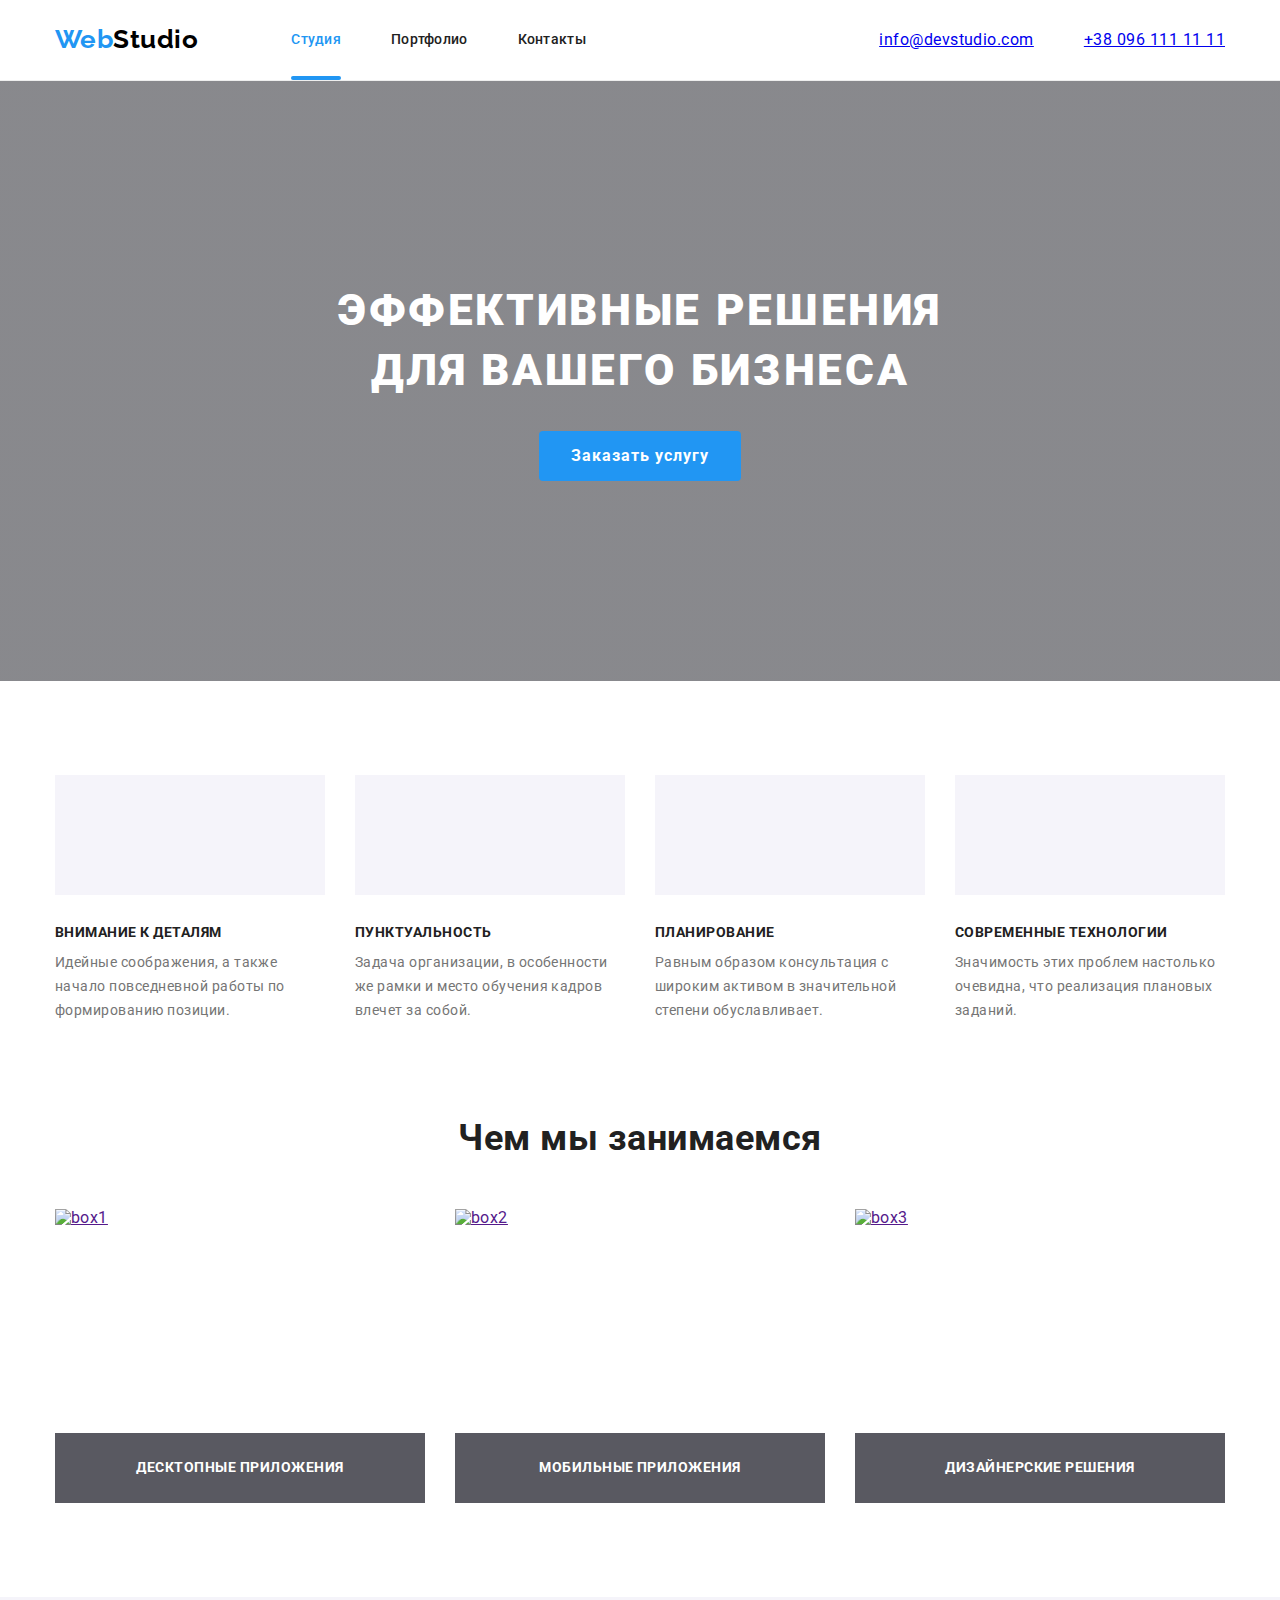
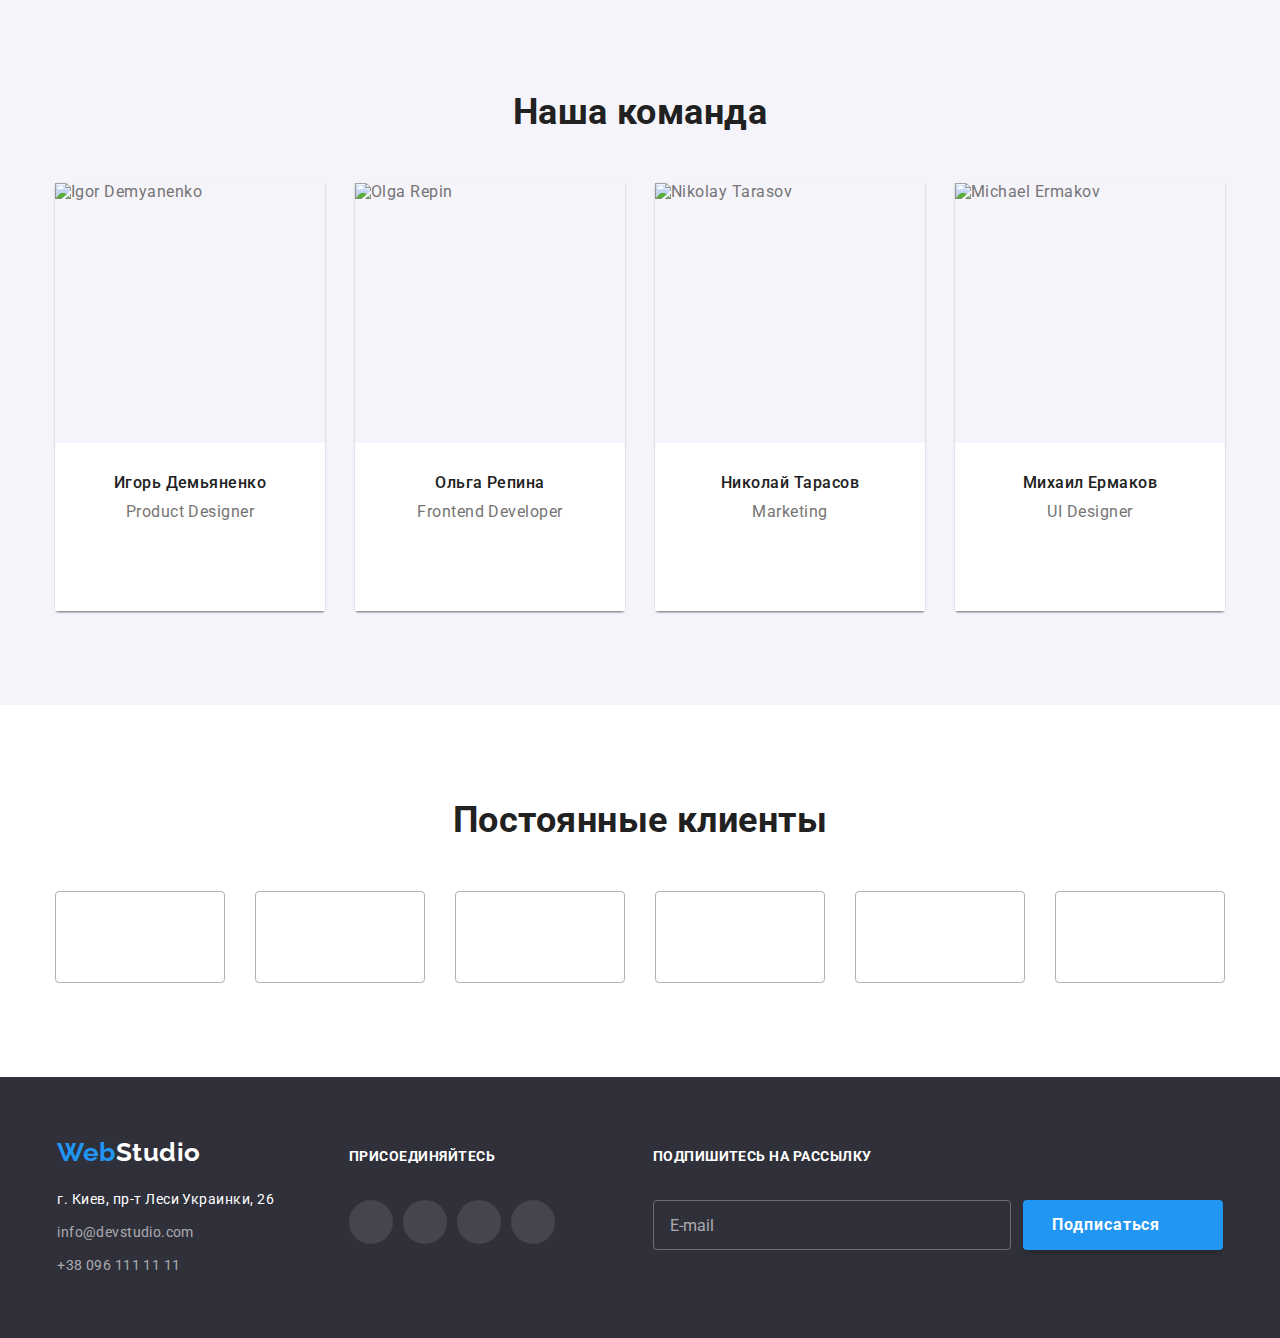
==== commit ca22a971: "BEM footer" ====
--- a/index.html
+++ b/index.html
@@ -458,34 +458,34 @@
         </div>
         <div class="thumb">
           <h2 class="footer-title">присоединяйтесь</h2>
-          <ul class="social-list list">
-            <li class="social-list-item">
-              <a href="" class="social-list-link">
-                <svg class="social-list-icon" width="20" height="20">
+          <ul class="footer-list list">
+            <li class="footer-list__item">
+              <a href="" class="footer-list__link">
+                <svg class="footer-list__icon" width="20" height="20">
                   <use href="./images/icons.svg#icon-instagram"></use>
                 </svg>
               </a>
             </li>
 
-            <li class="social-list-item">
-              <a href="" class="social-list-link">
-                <svg class="social-list-icon" width="20" height="20">
+            <li class="footer-list__item">
+              <a href="" class="footer-list__link">
+                <svg class="footer-list__icon" width="20" height="20">
                   <use href="./images/icons.svg#icon-twitter"></use>
                 </svg>
               </a>
             </li>
 
-            <li class="social-list-item">
-              <a href="" class="social-list-link">
-                <svg class="social-list-icon" width="20" height="20">
+            <li class="footer-list__item">
+              <a href="" class="footer-list__link">
+                <svg class="footer-list__icon" width="20" height="20">
                   <use href="./images/icons.svg#icon-facebook"></use>
                 </svg>
               </a>
             </li>
 
-            <li class="social-list-item">
-              <a href="" class="social-list-link">
-                <svg class="social-list-icon" width="20" height="20">
+            <li class="footer-list__item">
+              <a href="" class="footer-list__link">
+                <svg class="footer-list__icon" width="20" height="20">
                   <use href="./images/icons.svg#icon-linkedin"></use>
                 </svg>
               </a>
--- a/css/main.min.css
+++ b/css/main.min.css
@@ -1,2 +1,2 @@
-:root{--primary-text-color: #757575;--title-text-color: #212121;--accent-color: #2196f3;--primary-white-color: #ffffff;--button-color: #188ce8;--button-color-portfolio: #f5f4fa;--border-cards: #eeeeee;--border-cards-customers: #afb1b8;--timing-function: cubic-bezier(0.4, 0, 0.2, 1)}.form-checkbox-input{margin-right:7px;position:absolute;width:1px;height:1px;overflow:hidden;clip:rect(0 0 0 0)}body{font-family:'roboto', sans-serif;color:var(--primary-text-color);background-color:var(--primary-white-color);letter-spacing:0.03em;position:relative}h1,h2,h3,h4,h5,h6,p{margin-top:0;margin-bottom:0}ul{padding-left:0}img{display:block}.list{margin-top:0;margin-bottom:0;list-style:none}.section{padding-top:94px;padding-bottom:94px}.container{width:1200px;padding:0 15px;margin:0 auto}.logo{margin-left:0;display:inline-block;color:#000000;font-family:'Raleway', sans-serif;font-weight:bold;font-size:26px;line-height:1.19;text-decoration:none}.header__logo{margin-top:24px;margin-bottom:25px}.footer__logo{margin-top:0;margin-bottom:20px}.logo__span{color:var(--accent-color)}.logo__span_white{color:var(--primary-white-color)}.button{cursor:pointer;border-style:none}.section__title{margin-bottom:50px;color:var(--title-text-color);font-weight:bold;font-size:36px;line-height:1.17;text-align:center}.address{font-style:normal}.contacts-nav.head{display:flex;margin-left:auto}.contacts-nav__cont{color:var(--primary-text-color);font-weight:500;font-size:14px;line-height:1.14;letter-spacing:0.02em;text-decoration:none;transition:color 250ms var(--timing-function)}.contacts-nav__cont:hover,.contacts-nav__cont:focus{color:var(--accent-color)}.team .social-list{display:flex;justify-content:space-around;padding:16px 32px 30px 32px}.team .social-list__link{display:flex;align-items:center;justify-content:center;width:44px;height:44px;border-radius:50%}.team .social-list__link{fill:var(--border-cards-customers);transition:background-color 250ms var(--timing-function)}.team .social-list__link:hover,.team .social-list__link:focus{background-color:var(--accent-color)}.team .social-list__link:hover .social-list__icon{transition:fill 250ms var(--timing-function)}.team .social-list__link:hover .social-list__icon,.team .social-list__link:focus .social-list__icon{fill:var(--primary-white-color)}.footer .social-list{display:flex}.footer .social-list-link{display:flex;align-items:center;justify-content:center;width:44px;height:44px;border-radius:50%;background-color:rgba(255,255,255,0.1);transition:background-color 250ms var(--timing-function)}.footer .social-list-link:hover,.footer .social-list-link:focus{background-color:var(--accent-color)}.footer .social-list-item:not(:first-child){margin-left:10px}.footer .social-list-icon{fill:var(--primary-white-color)}.team .description{padding-top:30px;background-color:var(--primary-white-color)}.filter .description{padding:20px 24px 20px 24px;border:1px solid var(--border-cards);border-top:0}.modal-backdrop{position:fixed;top:0;left:0;width:100%;height:100%;background-color:rgba(0,0,0,0.2);z-index:100;opacity:1;transition:opacity 250ms var(--timing-function),visibility 250ms var(--timing-function)}.modal-backdrop.is-hidden{opacity:0;visibility:hidden;pointer-events:none}.modal-backdrop.is-hidden .modal{transform:translate(-50%, -50%) scale(0.7)}.modal{display:flex;position:absolute;top:50%;left:50%;width:528px;height:581px;background-color:var(--primary-white-color);border-radius:4px;box-shadow:0px 1px 3px rgba(0,0,0,0.12),0px 1px 1px rgba(0,0,0,0.14),0px 2px 1px rgba(0,0,0,0.2);transform:translate(-50%, -50%) scale(1);transition:transform 250ms var(--timing-function)}.modal-button{position:absolute;top:8px;right:8px;width:30px;height:30px;display:flex;align-items:center;justify-content:center;padding:0;border:1px solid rgba(0,0,0,0.1);background-color:var(--primary-white-color);border-radius:50%;transition:fill 250ms var(--timing-function)}.modal-button:hover,.modal-button:focus{fill:var(--accent-color)}.contact-form{width:448px;height:auto;margin:0 auto}.contact-form>.form-text:first-child{margin-top:40px;margin-bottom:12px;font-weight:bold;font-size:20px;line-height:1.15;text-align:center;color:var(--title-text-color)}.contact-form .label{display:block;margin-bottom:4px;font-size:12px;line-height:1.16;letter-spacing:0.01em;color:var(--primary-text-color)}.contact-form-label{position:relative;display:block;margin-bottom:10px}.contact-form-input{outline:none;width:448px;height:40px;padding:0 0 0 40px;border:1px solid rgba(33,33,33,0.2);box-sizing:border-box;border-radius:4px;transition:border 250ms var(--timing-function)}.contact-form-input:hover,.contact-form-input:focus{border:1px solid var(--accent-color)}.contact-form-input::placeholder{color:rgba(0,0,0,0.2)}.contact-form-input:required:focus:not(:placeholder-shown):valid{border-color:#008000}.contact-form-input:focus:required:not(:placeholder-shown):invalid{border-color:#ff0000}.contact-form-message{outline:none;width:100%;height:120px;padding:12px 16px;margin-bottom:20px;border:1px solid rgba(33,33,33,0.2);box-sizing:border-box;border-radius:4px;resize:none;transition:border 250ms var(--timing-function)}.contact-form-message:hover,.contact-form-message:focus{border:1px solid var(--accent-color)}.contact-form-message::placeholder{font-size:14px;line-height:1.14;letter-spacing:0.01em;color:rgba(117,117,117,0.5)}.form-checkbox{display:flex;justify-content:center;align-items:center}.checkbox-icon{position:relative;width:16px;height:15px;border:2px solid var(--title-text-color);border-radius:2px;margin-right:7px;transition:background-color 250ms var(--timing-function),border-color 250ms var(--timing-function)}.checkbox-icon-check{position:absolute;top:-2px;left:-2px}.form-checkbox-input:checked+.checkbox-icon{background-color:var(--accent-color);border-color:var(--accent-color)}.checkbox-label{font-size:14px;line-height:1.71;color:var(--primary-text-color)}.checkbox-link{outline:none;font-size:14px;line-height:1.71;text-decoration-line:underline;color:var(--accent-color)}.checkbox-link:focus{outline:1px solid var(--accent-color)}.contacts-form-btn{outline:none;position:absolute;left:165px;bottom:40px;display:flex;align-items:center;justify-content:center;padding:0;width:200px;height:50px;border-radius:4px;border:none;cursor:pointer;background-color:var(--accent-color);color:var(--primary-white-color);font-weight:bold;font-size:16px;line-height:1.87;letter-spacing:0.06em;transition:background-color 250ms var(--timing-function)}.contacts-form-btnn:hover,.contacts-form-btn:focus{background-color:var(--button-color)}.form-icon{position:absolute;bottom:11px;left:12px;transition:fill 250ms var(--timing-function)}.contact-form-input:hover ~ .form-icon,.contact-form-input:focus ~ .form-icon{fill:var(--accent-color)}.header{border-bottom:1px solid var(--border-cards)}.header .cont{display:inline-flex}.header .icon{margin-right:10px;fill:currentColor}.main-nav{display:flex;align-items:center}.site-nav{display:flex}.site-nav .item:first-child{margin-left:93px}.site-nav .item+.item{margin-left:50px}.site-nav .link{display:block;padding-top:32px;padding-bottom:32px;color:#212121;font-weight:500;font-size:14px;line-height:1.14;letter-spacing:0.02em;text-decoration:none;transition:color 250ms var(--timing-function)}.site-nav .link:hover,.site-nav .link:focus{color:var(--accent-color)}.site-nav .link+.link{margin-left:50px}.site-nav .link.current{color:var(--accent-color)}.contacts-nav .item+.item{margin-left:30px}.contacts-nav .cont{display:flex;align-items:center}.link.current{position:relative}.link.current::after{position:absolute;left:0;bottom:0;display:block;content:'';width:100%;height:4px;border-radius:2px;background-color:var(--accent-color)}.hero{text-align:center;max-width:1600px;height:600px;padding:200px 0;margin-left:auto;margin-right:auto;background-color:#c4c4c4;background-image:linear-gradient(to right, rgba(47,48,58,0.4), rgba(47,48,58,0.4)),url(../images/hero/hero.jpg)}.hero__button{color:var(--primary-white-color);background-color:var(--accent-color);font-family:inherit;font-weight:bold;font-size:16px;line-height:1.87;letter-spacing:0.06em;padding:10px 32px;border-radius:4px;transition:background-color 250ms var(--timing-function)}.hero__button:hover,.hero__button:focus{background-color:var(--button-color)}.hero__text{margin-top:0;margin-bottom:0;margin-bottom:30px;color:var(--primary-white-color);font-weight:900;font-size:44px;line-height:1.36;text-align:center;letter-spacing:0.06em;text-transform:uppercase}.advantages{display:flex}.advantages__item{width:270px}.advantages__item:not(:first-child){margin-left:30px}.advantages__thumb{display:flex;align-items:center;justify-content:center;width:270px;height:120px;background-color:var(--button-color-portfolio);margin-bottom:30px}.advantages__title{margin-bottom:10px;color:var(--title-text-color);font-weight:bold;font-size:14px;line-height:1.14;text-transform:uppercase}.advantages__text{font-size:14px;line-height:1.71}.value.section{padding-bottom:0}.what-we-do{display:flex}.what-we-do__item{position:relative}.what-we-do__title{font-weight:bold;font-size:14px;line-height:1.14;text-align:center;text-transform:uppercase;color:var(--primary-white-color)}.what-we-do__backdrop{position:absolute;bottom:0;left:0;display:flex;align-items:center;justify-content:center;background-color:rgba(47,48,58,0.8);width:100%;height:70px}.what-we-do__item:not(:first-child){margin-left:30px}.team{display:flex;background-color:var(--button-color-portfolio)}.team__description{padding-top:30px;background-color:var(--primary-white-color)}.team__item{box-shadow:0px 1px 3px rgba(0,0,0,0.12),0px 1px 1px rgba(0,0,0,0.14),0px 2px 1px rgba(0,0,0,0.2);border-radius:0px 0px 4px 4px}.team__title,.team__text{color:var(--title-text-color);font-weight:500;font-size:16px;line-height:1.19;text-align:center}.team__title{margin-bottom:10px}.team__text{color:var(--primary-text-color);font-weight:normal}.team__item:not(:first-child){margin-left:30px}.company{display:flex}.company__link{display:flex;align-items:center;justify-content:center;width:170px;height:92px;border:1px solid var(--border-cards-customers);border-radius:4px;margin-bottom:0;transition:border 250ms var(--timing-function)}.company__link:hover,.company__link:focus{border:1px solid var(--accent-color)}.company__link:hover .company__icon,.company__link:focus .company__icon{fill:var(--accent-color)}.company__item:not(:first-child){margin-left:30px}.company__icon{fill:var(--border-cards-customers);transition:fill 250ms var(--timing-function)}.footer{padding-bottom:60px;padding-top:60px;background:#2f303a}.footer .container{display:flex;align-items:baseline;justify-content:space-around}.cont{color:rgba(255,255,255,0.6);font-weight:normal;line-height:1.71;letter-spacing:0.03em}.thumb{margin-left:70px}.footer-title{margin-bottom:20px;font-weight:bold;font-size:14px;line-height:1.14;text-transform:uppercase;color:#ffffff}.contacts-nav__map{margin-bottom:9px}.contacts-nav__map-google{color:var(--primary-white-color);text-decoration:none;font-style:normal;font-size:14px;line-height:1.71}.contacts-nav__cont.mail{display:inline-block;margin-bottom:9px}.subscription{margin-left:93px}.subscription__thumb{display:flex}.subscription__title{margin-bottom:35px}.subscription__input{width:358px;height:50px;background-color:transparent;border:1px solid rgba(255,255,255,0.3);drop-shadow:0px 4px 4px rgba(0,0,0,0.15);border-radius:4px;padding-left:16px;color:var(--primary-white-color)}.subscription__input::placeholder{color:rgba(255,255,255,0.6)}.subscription__button{position:relative;width:200px;height:50px;border-radius:4px;font-family:inherit;font-weight:bold;font-size:16px;line-height:1.87;letter-spacing:0.06em;padding:10px 62px 10px 29px;margin-left:12px;color:var(--primary-white-color);background-color:var(--accent-color);border:none;box-shadow:0px 4px 4px rgba(0,0,0,0.15);transition:background-color 250ms var(--timing-function)}.subscription__button:hover,.subscription__button:focus{background-color:var(--button-color)}.subscription__icon{position:absolute;top:13px;right:28px}.filter{padding-top:94px}.filter-nav{padding-left:0;display:flex;justify-content:center;margin-bottom:50px}.filter-nav .item+.item{margin-left:8px}.filter-nav .button{padding:6px 22px;border-radius:4px;font-family:inherit;color:var(--title-text-color);background-color:var(--button-color-portfolio);font-weight:500;font-size:16px;line-height:1.6;letter-spacing:inherit;transition:color 250ms var(--timing-function),background-color 250ms var(--timing-function),box-shadow 250ms var(--timing-function)}.filter-nav .button:hover,.filter-nav .button:focus{color:var(--primary-white-color);background-color:var(--accent-color);box-shadow:0px 4px 4px rgba(0,0,0,0.25)}.projects{display:flex;flex-wrap:wrap}.projects .projects-item{width:calc((100% - 60px) / 3);margin-right:30px;margin-bottom:30px;transition:box-shadow 250ms var(--timing-function)}.projects .projects-item:hover,.projects .projects-item:focus{box-shadow:0px 4px 4px rgba(0,0,0,0.25)}.projects .projects-item:nth-child(3n){margin-right:0}.projects .projects-item:nth-last-child(-n+3){margin-bottom:0}.projects-link{text-decoration:none}.projects-title{color:var(--title-text-color);font-weight:bold;font-size:18px;line-height:2;letter-spacing:0.06em}.projects-text{color:var(--primary-text-color);font-size:16px;line-height:1.9}.projects-thumb{position:relative;overflow:hidden}.projects .backdrop{position:absolute;top:0;left:0;overflow:auto;width:100%;height:100%;opacity:1;background-color:rgba(33,150,243,0.9);transition:transform 250ms var(--timing-function);transform:translateY(100%)}.projects-link:hover .backdrop,.projects-link:focus .backdrop{transform:translateY(0)}.projects .backdrop-text{padding:63px 24px;font-size:18px;line-height:1.55;color:var(--primary-white-color)}
+:root{--primary-text-color: #757575;--title-text-color: #212121;--accent-color: #2196f3;--primary-white-color: #ffffff;--button-color: #188ce8;--button-color-portfolio: #f5f4fa;--border-cards: #eeeeee;--border-cards-customers: #afb1b8;--timing-function: cubic-bezier(0.4, 0, 0.2, 1)}.form-checkbox-input{margin-right:7px;position:absolute;width:1px;height:1px;overflow:hidden;clip:rect(0 0 0 0)}body{font-family:'roboto', sans-serif;color:var(--primary-text-color);background-color:var(--primary-white-color);letter-spacing:0.03em;position:relative}h1,h2,h3,h4,h5,h6,p{margin-top:0;margin-bottom:0}ul{padding-left:0}img{display:block}.list{margin-top:0;margin-bottom:0;list-style:none}.section{padding-top:94px;padding-bottom:94px}.container{width:1200px;padding:0 15px;margin:0 auto}.logo{margin-left:0;display:inline-block;color:#000000;font-family:'Raleway', sans-serif;font-weight:bold;font-size:26px;line-height:1.19;text-decoration:none}.header__logo{margin-top:24px;margin-bottom:25px}.footer__logo{margin-top:0;margin-bottom:20px}.logo__span{color:var(--accent-color)}.logo__span_white{color:var(--primary-white-color)}.button{cursor:pointer;border-style:none}.section__title{margin-bottom:50px;color:var(--title-text-color);font-weight:bold;font-size:36px;line-height:1.17;text-align:center}.address{font-style:normal}.contacts-nav.head{display:flex;margin-left:auto}.contacts-nav__cont{color:var(--primary-text-color);font-weight:500;font-size:14px;line-height:1.14;letter-spacing:0.02em;text-decoration:none;transition:color 250ms var(--timing-function)}.contacts-nav__cont:hover,.contacts-nav__cont:focus{color:var(--accent-color)}.team .social-list{display:flex;justify-content:space-around;padding:16px 32px 30px 32px}.team .social-list__link{display:flex;align-items:center;justify-content:center;width:44px;height:44px;border-radius:50%}.team .social-list__link{fill:var(--border-cards-customers);transition:background-color 250ms var(--timing-function)}.team .social-list__link:hover,.team .social-list__link:focus{background-color:var(--accent-color)}.team .social-list__link:hover .social-list__icon{transition:fill 250ms var(--timing-function)}.team .social-list__link:hover .social-list__icon,.team .social-list__link:focus .social-list__icon{fill:var(--primary-white-color)}.footer-list{display:flex}.footer-list__link{display:flex;align-items:center;justify-content:center;width:44px;height:44px;border-radius:50%;background-color:rgba(255,255,255,0.1);transition:background-color 250ms var(--timing-function)}.footer-list__link:hover,.footer-list__link:focus{background-color:var(--accent-color)}.footer-list__item:not(:first-child){margin-left:10px}.footer-list__icon{fill:var(--primary-white-color)}.team .description{padding-top:30px;background-color:var(--primary-white-color)}.filter .description{padding:20px 24px 20px 24px;border:1px solid var(--border-cards);border-top:0}.modal-backdrop{position:fixed;top:0;left:0;width:100%;height:100%;background-color:rgba(0,0,0,0.2);z-index:100;opacity:1;transition:opacity 250ms var(--timing-function),visibility 250ms var(--timing-function)}.modal-backdrop.is-hidden{opacity:0;visibility:hidden;pointer-events:none}.modal-backdrop.is-hidden .modal{transform:translate(-50%, -50%) scale(0.7)}.modal{display:flex;position:absolute;top:50%;left:50%;width:528px;height:581px;background-color:var(--primary-white-color);border-radius:4px;box-shadow:0px 1px 3px rgba(0,0,0,0.12),0px 1px 1px rgba(0,0,0,0.14),0px 2px 1px rgba(0,0,0,0.2);transform:translate(-50%, -50%) scale(1);transition:transform 250ms var(--timing-function)}.modal-button{position:absolute;top:8px;right:8px;width:30px;height:30px;display:flex;align-items:center;justify-content:center;padding:0;border:1px solid rgba(0,0,0,0.1);background-color:var(--primary-white-color);border-radius:50%;transition:fill 250ms var(--timing-function)}.modal-button:hover,.modal-button:focus{fill:var(--accent-color)}.contact-form{width:448px;height:auto;margin:0 auto}.contact-form>.form-text:first-child{margin-top:40px;margin-bottom:12px;font-weight:bold;font-size:20px;line-height:1.15;text-align:center;color:var(--title-text-color)}.contact-form .label{display:block;margin-bottom:4px;font-size:12px;line-height:1.16;letter-spacing:0.01em;color:var(--primary-text-color)}.contact-form-label{position:relative;display:block;margin-bottom:10px}.contact-form-input{outline:none;width:448px;height:40px;padding:0 0 0 40px;border:1px solid rgba(33,33,33,0.2);box-sizing:border-box;border-radius:4px;transition:border 250ms var(--timing-function)}.contact-form-input:hover,.contact-form-input:focus{border:1px solid var(--accent-color)}.contact-form-input::placeholder{color:rgba(0,0,0,0.2)}.contact-form-input:required:focus:not(:placeholder-shown):valid{border-color:#008000}.contact-form-input:focus:required:not(:placeholder-shown):invalid{border-color:#ff0000}.contact-form-message{outline:none;width:100%;height:120px;padding:12px 16px;margin-bottom:20px;border:1px solid rgba(33,33,33,0.2);box-sizing:border-box;border-radius:4px;resize:none;transition:border 250ms var(--timing-function)}.contact-form-message:hover,.contact-form-message:focus{border:1px solid var(--accent-color)}.contact-form-message::placeholder{font-size:14px;line-height:1.14;letter-spacing:0.01em;color:rgba(117,117,117,0.5)}.form-checkbox{display:flex;justify-content:center;align-items:center}.checkbox-icon{position:relative;width:16px;height:15px;border:2px solid var(--title-text-color);border-radius:2px;margin-right:7px;transition:background-color 250ms var(--timing-function),border-color 250ms var(--timing-function)}.checkbox-icon-check{position:absolute;top:-2px;left:-2px}.form-checkbox-input:checked+.checkbox-icon{background-color:var(--accent-color);border-color:var(--accent-color)}.checkbox-label{font-size:14px;line-height:1.71;color:var(--primary-text-color)}.checkbox-link{outline:none;font-size:14px;line-height:1.71;text-decoration-line:underline;color:var(--accent-color)}.checkbox-link:focus{outline:1px solid var(--accent-color)}.contacts-form-btn{outline:none;position:absolute;left:165px;bottom:40px;display:flex;align-items:center;justify-content:center;padding:0;width:200px;height:50px;border-radius:4px;border:none;cursor:pointer;background-color:var(--accent-color);color:var(--primary-white-color);font-weight:bold;font-size:16px;line-height:1.87;letter-spacing:0.06em;transition:background-color 250ms var(--timing-function)}.contacts-form-btnn:hover,.contacts-form-btn:focus{background-color:var(--button-color)}.form-icon{position:absolute;bottom:11px;left:12px;transition:fill 250ms var(--timing-function)}.contact-form-input:hover ~ .form-icon,.contact-form-input:focus ~ .form-icon{fill:var(--accent-color)}.header{border-bottom:1px solid var(--border-cards)}.header .cont{display:inline-flex}.header .icon{margin-right:10px;fill:currentColor}.main-nav{display:flex;align-items:center}.site-nav{display:flex}.site-nav .item:first-child{margin-left:93px}.site-nav .item+.item{margin-left:50px}.site-nav .link{display:block;padding-top:32px;padding-bottom:32px;color:#212121;font-weight:500;font-size:14px;line-height:1.14;letter-spacing:0.02em;text-decoration:none;transition:color 250ms var(--timing-function)}.site-nav .link:hover,.site-nav .link:focus{color:var(--accent-color)}.site-nav .link+.link{margin-left:50px}.site-nav .link.current{color:var(--accent-color)}.contacts-nav .item+.item{margin-left:30px}.contacts-nav .cont{display:flex;align-items:center}.link.current{position:relative}.link.current::after{position:absolute;left:0;bottom:0;display:block;content:'';width:100%;height:4px;border-radius:2px;background-color:var(--accent-color)}.hero{text-align:center;max-width:1600px;height:600px;padding:200px 0;margin-left:auto;margin-right:auto;background-color:#c4c4c4;background-image:linear-gradient(to right, rgba(47,48,58,0.4), rgba(47,48,58,0.4)),url(../images/hero/hero.jpg)}.hero__button{color:var(--primary-white-color);background-color:var(--accent-color);font-family:inherit;font-weight:bold;font-size:16px;line-height:1.87;letter-spacing:0.06em;padding:10px 32px;border-radius:4px;transition:background-color 250ms var(--timing-function)}.hero__button:hover,.hero__button:focus{background-color:var(--button-color)}.hero__text{margin-top:0;margin-bottom:0;margin-bottom:30px;color:var(--primary-white-color);font-weight:900;font-size:44px;line-height:1.36;text-align:center;letter-spacing:0.06em;text-transform:uppercase}.advantages{display:flex}.advantages__item{width:270px}.advantages__item:not(:first-child){margin-left:30px}.advantages__thumb{display:flex;align-items:center;justify-content:center;width:270px;height:120px;background-color:var(--button-color-portfolio);margin-bottom:30px}.advantages__title{margin-bottom:10px;color:var(--title-text-color);font-weight:bold;font-size:14px;line-height:1.14;text-transform:uppercase}.advantages__text{font-size:14px;line-height:1.71}.value.section{padding-bottom:0}.what-we-do{display:flex}.what-we-do__item{position:relative}.what-we-do__title{font-weight:bold;font-size:14px;line-height:1.14;text-align:center;text-transform:uppercase;color:var(--primary-white-color)}.what-we-do__backdrop{position:absolute;bottom:0;left:0;display:flex;align-items:center;justify-content:center;background-color:rgba(47,48,58,0.8);width:100%;height:70px}.what-we-do__item:not(:first-child){margin-left:30px}.team{display:flex;background-color:var(--button-color-portfolio)}.team__description{padding-top:30px;background-color:var(--primary-white-color)}.team__item{box-shadow:0px 1px 3px rgba(0,0,0,0.12),0px 1px 1px rgba(0,0,0,0.14),0px 2px 1px rgba(0,0,0,0.2);border-radius:0px 0px 4px 4px}.team__title,.team__text{color:var(--title-text-color);font-weight:500;font-size:16px;line-height:1.19;text-align:center}.team__title{margin-bottom:10px}.team__text{color:var(--primary-text-color);font-weight:normal}.team__item:not(:first-child){margin-left:30px}.company{display:flex}.company__link{display:flex;align-items:center;justify-content:center;width:170px;height:92px;border:1px solid var(--border-cards-customers);border-radius:4px;margin-bottom:0;transition:border 250ms var(--timing-function)}.company__link:hover,.company__link:focus{border:1px solid var(--accent-color)}.company__link:hover .company__icon,.company__link:focus .company__icon{fill:var(--accent-color)}.company__item:not(:first-child){margin-left:30px}.company__icon{fill:var(--border-cards-customers);transition:fill 250ms var(--timing-function)}.footer{padding-bottom:60px;padding-top:60px;background:#2f303a}.footer .container{display:flex;align-items:baseline;justify-content:space-around}.contacts-nav__cont{color:rgba(255,255,255,0.6);font-weight:normal;line-height:1.71;letter-spacing:0.03em}.thumb{margin-left:70px}.footer-title{margin-bottom:35px;font-weight:bold;font-size:14px;line-height:1.14;text-transform:uppercase;color:#ffffff}.contacts-nav__map{margin-bottom:9px}.contacts-nav__map-google{color:var(--primary-white-color);text-decoration:none;font-style:normal;font-size:14px;line-height:1.71}.contacts-nav__cont.mail{display:inline-block;margin-bottom:9px}.subscription{margin-left:93px}.subscription__thumb{display:flex}.subscription__title{margin-bottom:35px}.subscription__input{width:358px;height:50px;background-color:transparent;border:1px solid rgba(255,255,255,0.3);drop-shadow:0px 4px 4px rgba(0,0,0,0.15);border-radius:4px;padding-left:16px;color:var(--primary-white-color)}.subscription__input::placeholder{color:rgba(255,255,255,0.6)}.subscription__button{position:relative;width:200px;height:50px;border-radius:4px;font-family:inherit;font-weight:bold;font-size:16px;line-height:1.87;letter-spacing:0.06em;padding:10px 62px 10px 29px;margin-left:12px;color:var(--primary-white-color);background-color:var(--accent-color);border:none;box-shadow:0px 4px 4px rgba(0,0,0,0.15);transition:background-color 250ms var(--timing-function)}.subscription__button:hover,.subscription__button:focus{background-color:var(--button-color)}.subscription__icon{position:absolute;top:13px;right:28px}.filter{padding-top:94px}.filter-nav{padding-left:0;display:flex;justify-content:center;margin-bottom:50px}.filter-nav .item+.item{margin-left:8px}.filter-nav .button{padding:6px 22px;border-radius:4px;font-family:inherit;color:var(--title-text-color);background-color:var(--button-color-portfolio);font-weight:500;font-size:16px;line-height:1.6;letter-spacing:inherit;transition:color 250ms var(--timing-function),background-color 250ms var(--timing-function),box-shadow 250ms var(--timing-function)}.filter-nav .button:hover,.filter-nav .button:focus{color:var(--primary-white-color);background-color:var(--accent-color);box-shadow:0px 4px 4px rgba(0,0,0,0.25)}.projects{display:flex;flex-wrap:wrap}.projects .projects-item{width:calc((100% - 60px) / 3);margin-right:30px;margin-bottom:30px;transition:box-shadow 250ms var(--timing-function)}.projects .projects-item:hover,.projects .projects-item:focus{box-shadow:0px 4px 4px rgba(0,0,0,0.25)}.projects .projects-item:nth-child(3n){margin-right:0}.projects .projects-item:nth-last-child(-n+3){margin-bottom:0}.projects-link{text-decoration:none}.projects-title{color:var(--title-text-color);font-weight:bold;font-size:18px;line-height:2;letter-spacing:0.06em}.projects-text{color:var(--primary-text-color);font-size:16px;line-height:1.9}.projects-thumb{position:relative;overflow:hidden}.projects .backdrop{position:absolute;top:0;left:0;overflow:auto;width:100%;height:100%;opacity:1;background-color:rgba(33,150,243,0.9);transition:transform 250ms var(--timing-function);transform:translateY(100%)}.projects-link:hover .backdrop,.projects-link:focus .backdrop{transform:translateY(0)}.projects .backdrop-text{padding:63px 24px;font-size:18px;line-height:1.55;color:var(--primary-white-color)}
 /*# sourceMappingURL=main.min.css.map */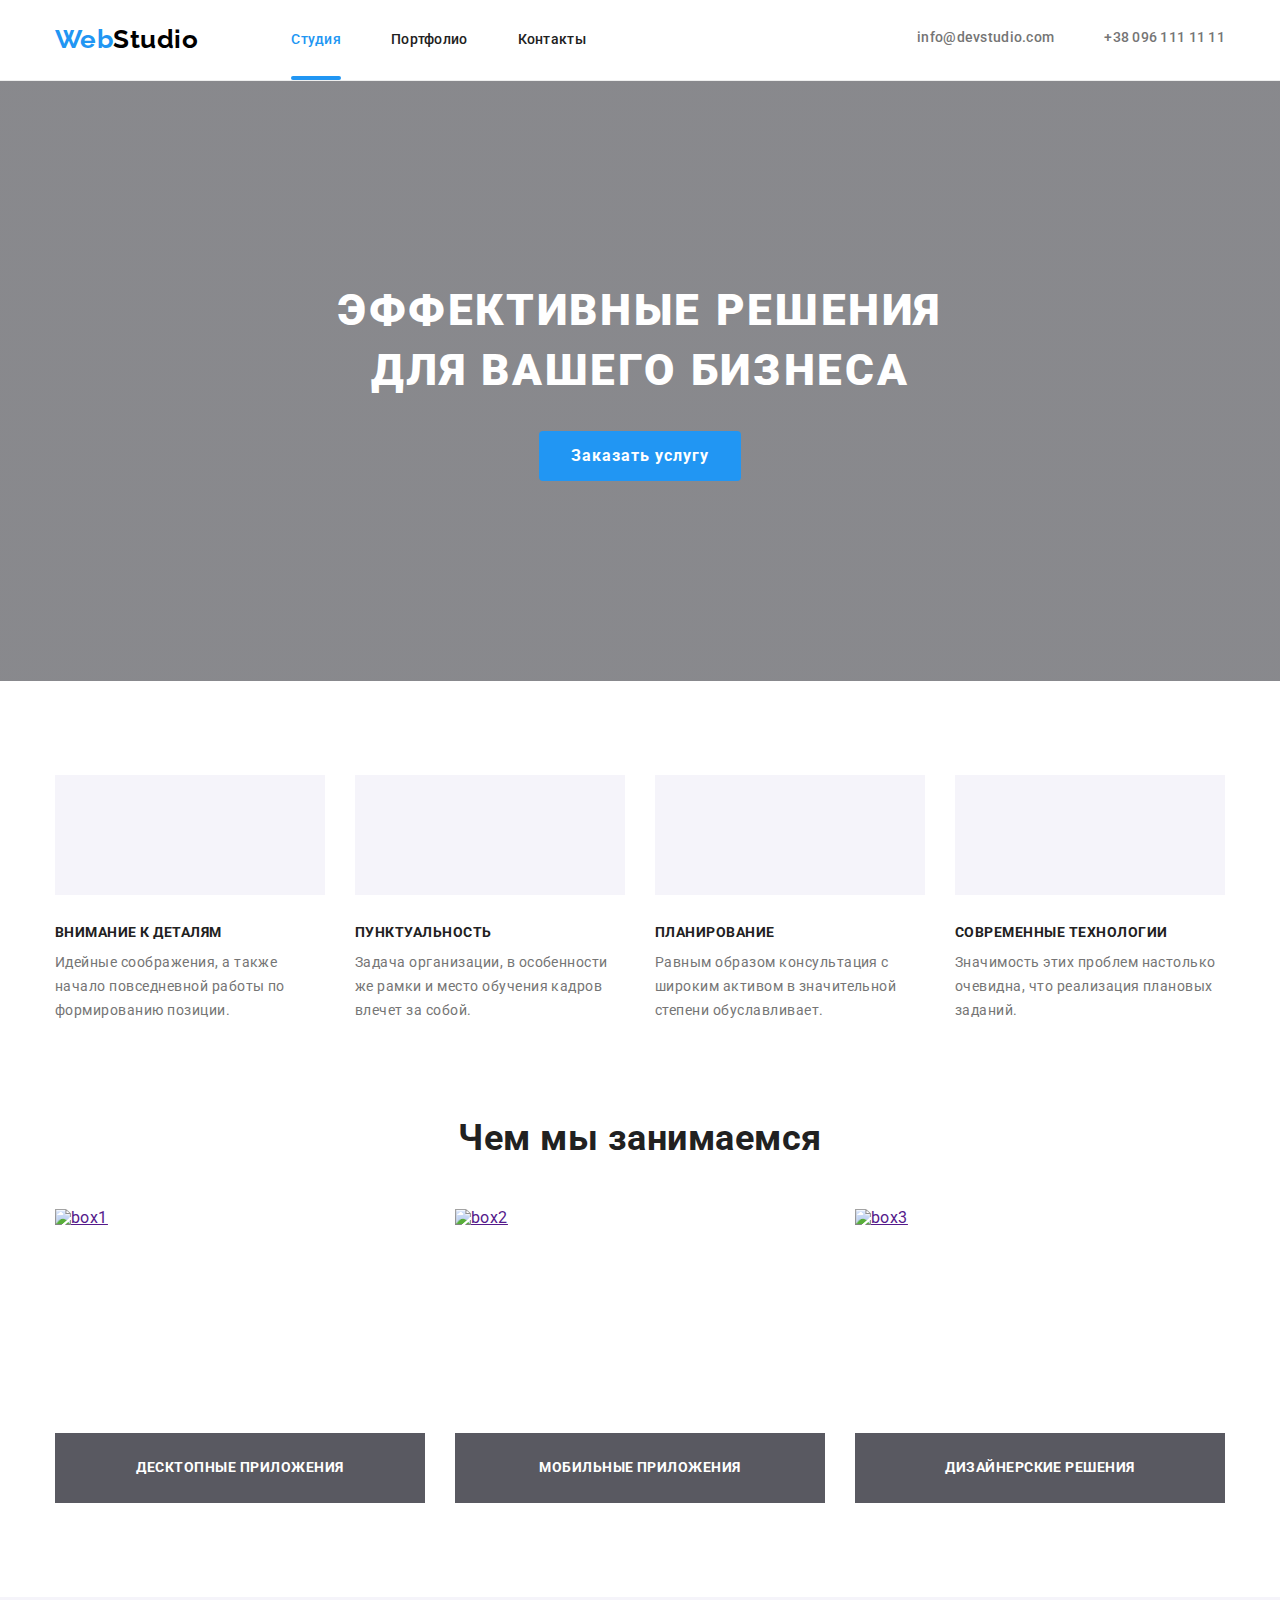
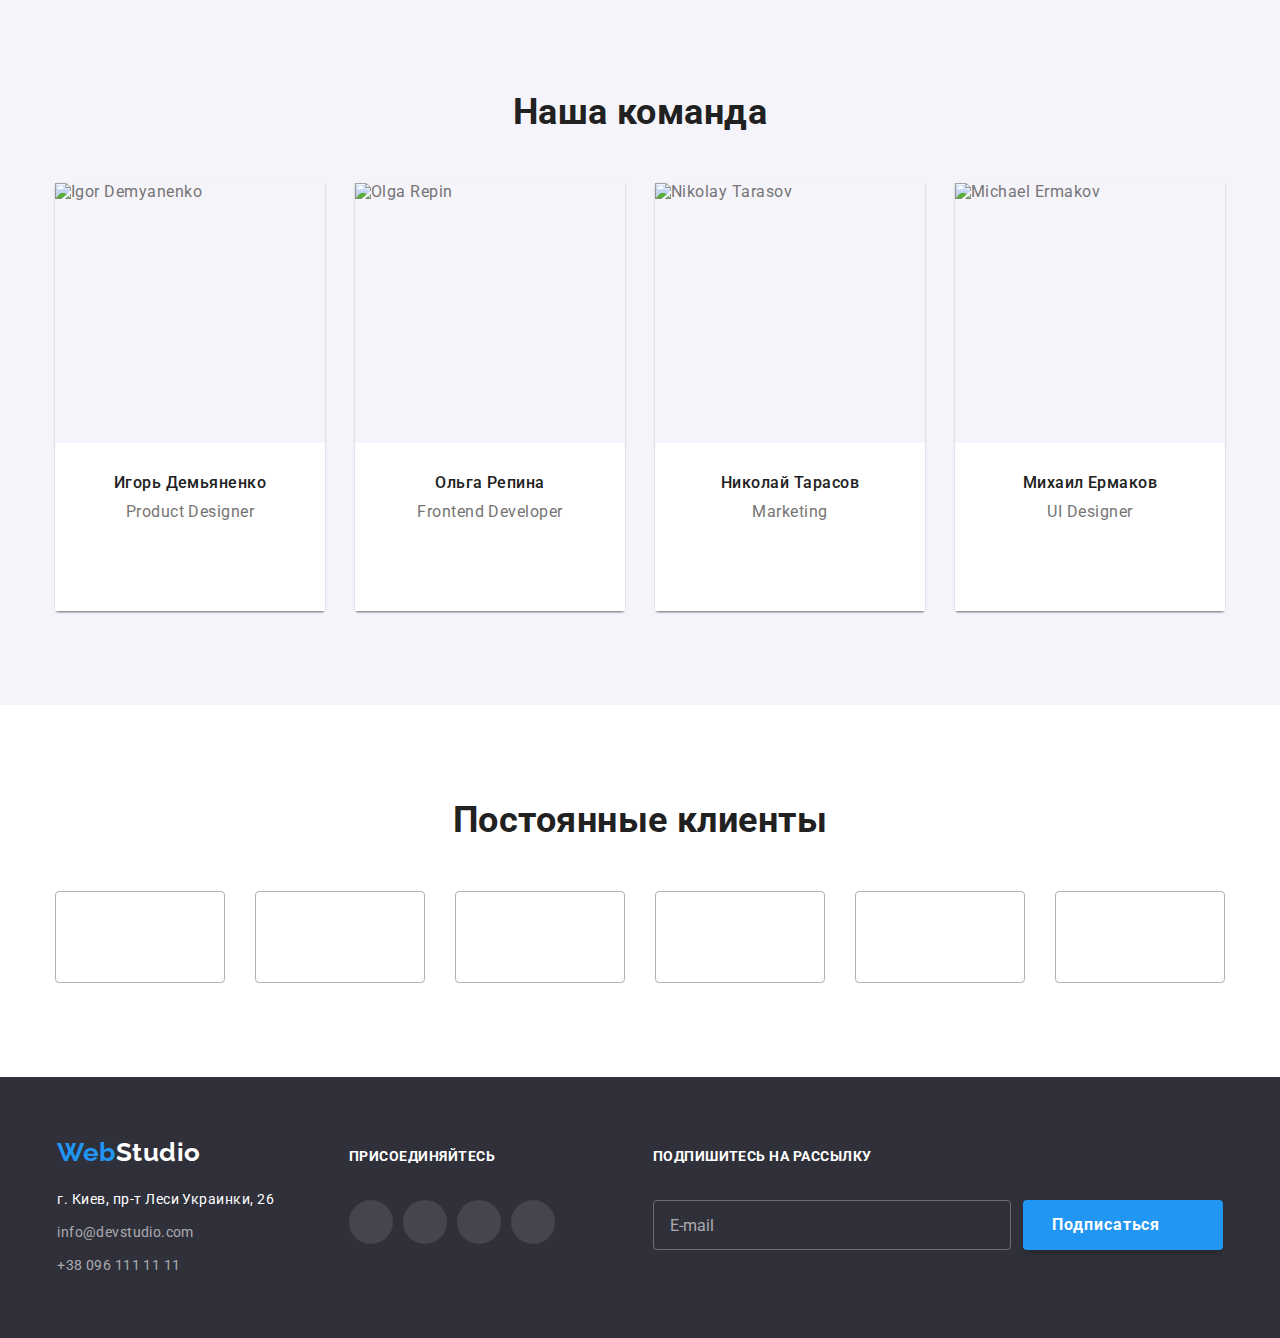
==== commit 8c93391c: "BEM header site-nav" ====
--- a/index.html
+++ b/index.html
@@ -25,28 +25,30 @@
             ><span class="logo__span">Web</span>Studio</a
           >
           <ul class="site-nav list">
-            <li class="item line">
-              <a class="link current" href="">Студия</a>
-            </li>
-            <li class="item">
-              <a class="link" href="./portfolio.html">Портфолио</a>
-            </li>
-            <li class="item"><a class="link" href="">Контакты</a></li>
+            <li class="site-nav__item line">
+              <a class="site-nav__link current" href="">Студия</a>
+            </li>
+            <li class="site-nav__item">
+              <a class="site-nav__link" href="./portfolio.html">Портфолио</a>
+            </li>
+            <li class="site-nav__item">
+              <a class="site-nav__link" href="">Контакты</a>
+            </li>
           </ul>
         </nav>
-        <ul class="contacts-nav head list">
-          <li class="item">
-            <a href="mailto:info@devstudio.com" class="cont">
-              <svg class="icon" width="16" height="12">
+        <ul class="contacts-head head list">
+          <li class="contacts-head__item">
+            <a href="mailto:info@devstudio.com" class="contacts-head__cont">
+              <svg class="contacts-head__icon" width="16" height="12">
                 <use href="./images/icons.svg#icon-envelope"></use>
               </svg>
               info@devstudio.com
             </a>
           </li>
 
-          <li class="item">
-            <a href="tel:+380961111111" class="cont telephone">
-              <svg class="icon" width="10" height="16">
+          <li class="contacts-head__item">
+            <a href="tel:+380961111111" class="contacts-head__cont telephone">
+              <svg class="contacts-head__icon" width="10" height="16">
                 <use href="./images/icons.svg#icon-smartphone"></use>
               </svg>
               +38 096 111 11 11
@@ -124,8 +126,8 @@
       <section class="section">
         <div class="container">
           <h2 class="section__title">Чем мы занимаемся</h2>
-          <ul class="what-we-do list">
-            <li class="what-we-do__item">
+          <ul class="works list">
+            <li class="works__item">
               <a href=""
                 ><img
                   src="./images/studio/box1.jpg"
@@ -133,11 +135,11 @@
                   width="370"
                   height="294"
               /></a>
-              <div class="what-we-do__backdrop">
-                <h3 class="what-we-do__title">Десктопные приложения</h3>
-              </div>
-            </li>
-            <li class="what-we-do__item">
+              <div class="works__backdrop">
+                <h3 class="works__title">Десктопные приложения</h3>
+              </div>
+            </li>
+            <li class="works__item">
               <a href=""
                 ><img
                   src="./images/studio/box2.jpg"
@@ -145,11 +147,11 @@
                   width="370"
                   height="294"
               /></a>
-              <div class="what-we-do__backdrop">
-                <h3 class="what-we-do__title">Мобильные приложения</h3>
-              </div>
-            </li>
-            <li class="what-we-do__item">
+              <div class="works__backdrop">
+                <h3 class="works__title">Мобильные приложения</h3>
+              </div>
+            </li>
+            <li class="works__item">
               <a href=""
                 ><img
                   src="./images/studio/box3.jpg"
@@ -157,8 +159,8 @@
                   width="370"
                   height="294"
               /></a>
-              <div class="what-we-do__backdrop">
-                <h3 class="what-we-do__title">Дизайнерские решения</h3>
+              <div class="works__backdrop">
+                <h3 class="works__title">Дизайнерские решения</h3>
               </div>
             </li>
           </ul>
@@ -351,8 +353,8 @@
           </ul>
         </div>
       </section>
-      <!-- Regular customers -->
-      <section class="section customers">
+      <!-- Regular clients -->
+      <section class="section clients">
         <div class="container">
           <h2 class="section__title">Постоянные клиенты</h2>
           <ul class="company list">
--- a/css/main.min.css
+++ b/css/main.min.css
@@ -1,2 +1,2 @@
-:root{--primary-text-color: #757575;--title-text-color: #212121;--accent-color: #2196f3;--primary-white-color: #ffffff;--button-color: #188ce8;--button-color-portfolio: #f5f4fa;--border-cards: #eeeeee;--border-cards-customers: #afb1b8;--timing-function: cubic-bezier(0.4, 0, 0.2, 1)}.form-checkbox-input{margin-right:7px;position:absolute;width:1px;height:1px;overflow:hidden;clip:rect(0 0 0 0)}body{font-family:'roboto', sans-serif;color:var(--primary-text-color);background-color:var(--primary-white-color);letter-spacing:0.03em;position:relative}h1,h2,h3,h4,h5,h6,p{margin-top:0;margin-bottom:0}ul{padding-left:0}img{display:block}.list{margin-top:0;margin-bottom:0;list-style:none}.section{padding-top:94px;padding-bottom:94px}.container{width:1200px;padding:0 15px;margin:0 auto}.logo{margin-left:0;display:inline-block;color:#000000;font-family:'Raleway', sans-serif;font-weight:bold;font-size:26px;line-height:1.19;text-decoration:none}.header__logo{margin-top:24px;margin-bottom:25px}.footer__logo{margin-top:0;margin-bottom:20px}.logo__span{color:var(--accent-color)}.logo__span_white{color:var(--primary-white-color)}.button{cursor:pointer;border-style:none}.section__title{margin-bottom:50px;color:var(--title-text-color);font-weight:bold;font-size:36px;line-height:1.17;text-align:center}.address{font-style:normal}.contacts-nav.head{display:flex;margin-left:auto}.contacts-nav__cont{color:var(--primary-text-color);font-weight:500;font-size:14px;line-height:1.14;letter-spacing:0.02em;text-decoration:none;transition:color 250ms var(--timing-function)}.contacts-nav__cont:hover,.contacts-nav__cont:focus{color:var(--accent-color)}.team .social-list{display:flex;justify-content:space-around;padding:16px 32px 30px 32px}.team .social-list__link{display:flex;align-items:center;justify-content:center;width:44px;height:44px;border-radius:50%}.team .social-list__link{fill:var(--border-cards-customers);transition:background-color 250ms var(--timing-function)}.team .social-list__link:hover,.team .social-list__link:focus{background-color:var(--accent-color)}.team .social-list__link:hover .social-list__icon{transition:fill 250ms var(--timing-function)}.team .social-list__link:hover .social-list__icon,.team .social-list__link:focus .social-list__icon{fill:var(--primary-white-color)}.footer-list{display:flex}.footer-list__link{display:flex;align-items:center;justify-content:center;width:44px;height:44px;border-radius:50%;background-color:rgba(255,255,255,0.1);transition:background-color 250ms var(--timing-function)}.footer-list__link:hover,.footer-list__link:focus{background-color:var(--accent-color)}.footer-list__item:not(:first-child){margin-left:10px}.footer-list__icon{fill:var(--primary-white-color)}.team .description{padding-top:30px;background-color:var(--primary-white-color)}.filter .description{padding:20px 24px 20px 24px;border:1px solid var(--border-cards);border-top:0}.modal-backdrop{position:fixed;top:0;left:0;width:100%;height:100%;background-color:rgba(0,0,0,0.2);z-index:100;opacity:1;transition:opacity 250ms var(--timing-function),visibility 250ms var(--timing-function)}.modal-backdrop.is-hidden{opacity:0;visibility:hidden;pointer-events:none}.modal-backdrop.is-hidden .modal{transform:translate(-50%, -50%) scale(0.7)}.modal{display:flex;position:absolute;top:50%;left:50%;width:528px;height:581px;background-color:var(--primary-white-color);border-radius:4px;box-shadow:0px 1px 3px rgba(0,0,0,0.12),0px 1px 1px rgba(0,0,0,0.14),0px 2px 1px rgba(0,0,0,0.2);transform:translate(-50%, -50%) scale(1);transition:transform 250ms var(--timing-function)}.modal-button{position:absolute;top:8px;right:8px;width:30px;height:30px;display:flex;align-items:center;justify-content:center;padding:0;border:1px solid rgba(0,0,0,0.1);background-color:var(--primary-white-color);border-radius:50%;transition:fill 250ms var(--timing-function)}.modal-button:hover,.modal-button:focus{fill:var(--accent-color)}.contact-form{width:448px;height:auto;margin:0 auto}.contact-form>.form-text:first-child{margin-top:40px;margin-bottom:12px;font-weight:bold;font-size:20px;line-height:1.15;text-align:center;color:var(--title-text-color)}.contact-form .label{display:block;margin-bottom:4px;font-size:12px;line-height:1.16;letter-spacing:0.01em;color:var(--primary-text-color)}.contact-form-label{position:relative;display:block;margin-bottom:10px}.contact-form-input{outline:none;width:448px;height:40px;padding:0 0 0 40px;border:1px solid rgba(33,33,33,0.2);box-sizing:border-box;border-radius:4px;transition:border 250ms var(--timing-function)}.contact-form-input:hover,.contact-form-input:focus{border:1px solid var(--accent-color)}.contact-form-input::placeholder{color:rgba(0,0,0,0.2)}.contact-form-input:required:focus:not(:placeholder-shown):valid{border-color:#008000}.contact-form-input:focus:required:not(:placeholder-shown):invalid{border-color:#ff0000}.contact-form-message{outline:none;width:100%;height:120px;padding:12px 16px;margin-bottom:20px;border:1px solid rgba(33,33,33,0.2);box-sizing:border-box;border-radius:4px;resize:none;transition:border 250ms var(--timing-function)}.contact-form-message:hover,.contact-form-message:focus{border:1px solid var(--accent-color)}.contact-form-message::placeholder{font-size:14px;line-height:1.14;letter-spacing:0.01em;color:rgba(117,117,117,0.5)}.form-checkbox{display:flex;justify-content:center;align-items:center}.checkbox-icon{position:relative;width:16px;height:15px;border:2px solid var(--title-text-color);border-radius:2px;margin-right:7px;transition:background-color 250ms var(--timing-function),border-color 250ms var(--timing-function)}.checkbox-icon-check{position:absolute;top:-2px;left:-2px}.form-checkbox-input:checked+.checkbox-icon{background-color:var(--accent-color);border-color:var(--accent-color)}.checkbox-label{font-size:14px;line-height:1.71;color:var(--primary-text-color)}.checkbox-link{outline:none;font-size:14px;line-height:1.71;text-decoration-line:underline;color:var(--accent-color)}.checkbox-link:focus{outline:1px solid var(--accent-color)}.contacts-form-btn{outline:none;position:absolute;left:165px;bottom:40px;display:flex;align-items:center;justify-content:center;padding:0;width:200px;height:50px;border-radius:4px;border:none;cursor:pointer;background-color:var(--accent-color);color:var(--primary-white-color);font-weight:bold;font-size:16px;line-height:1.87;letter-spacing:0.06em;transition:background-color 250ms var(--timing-function)}.contacts-form-btnn:hover,.contacts-form-btn:focus{background-color:var(--button-color)}.form-icon{position:absolute;bottom:11px;left:12px;transition:fill 250ms var(--timing-function)}.contact-form-input:hover ~ .form-icon,.contact-form-input:focus ~ .form-icon{fill:var(--accent-color)}.header{border-bottom:1px solid var(--border-cards)}.header .cont{display:inline-flex}.header .icon{margin-right:10px;fill:currentColor}.main-nav{display:flex;align-items:center}.site-nav{display:flex}.site-nav .item:first-child{margin-left:93px}.site-nav .item+.item{margin-left:50px}.site-nav .link{display:block;padding-top:32px;padding-bottom:32px;color:#212121;font-weight:500;font-size:14px;line-height:1.14;letter-spacing:0.02em;text-decoration:none;transition:color 250ms var(--timing-function)}.site-nav .link:hover,.site-nav .link:focus{color:var(--accent-color)}.site-nav .link+.link{margin-left:50px}.site-nav .link.current{color:var(--accent-color)}.contacts-nav .item+.item{margin-left:30px}.contacts-nav .cont{display:flex;align-items:center}.link.current{position:relative}.link.current::after{position:absolute;left:0;bottom:0;display:block;content:'';width:100%;height:4px;border-radius:2px;background-color:var(--accent-color)}.hero{text-align:center;max-width:1600px;height:600px;padding:200px 0;margin-left:auto;margin-right:auto;background-color:#c4c4c4;background-image:linear-gradient(to right, rgba(47,48,58,0.4), rgba(47,48,58,0.4)),url(../images/hero/hero.jpg)}.hero__button{color:var(--primary-white-color);background-color:var(--accent-color);font-family:inherit;font-weight:bold;font-size:16px;line-height:1.87;letter-spacing:0.06em;padding:10px 32px;border-radius:4px;transition:background-color 250ms var(--timing-function)}.hero__button:hover,.hero__button:focus{background-color:var(--button-color)}.hero__text{margin-top:0;margin-bottom:0;margin-bottom:30px;color:var(--primary-white-color);font-weight:900;font-size:44px;line-height:1.36;text-align:center;letter-spacing:0.06em;text-transform:uppercase}.advantages{display:flex}.advantages__item{width:270px}.advantages__item:not(:first-child){margin-left:30px}.advantages__thumb{display:flex;align-items:center;justify-content:center;width:270px;height:120px;background-color:var(--button-color-portfolio);margin-bottom:30px}.advantages__title{margin-bottom:10px;color:var(--title-text-color);font-weight:bold;font-size:14px;line-height:1.14;text-transform:uppercase}.advantages__text{font-size:14px;line-height:1.71}.value.section{padding-bottom:0}.what-we-do{display:flex}.what-we-do__item{position:relative}.what-we-do__title{font-weight:bold;font-size:14px;line-height:1.14;text-align:center;text-transform:uppercase;color:var(--primary-white-color)}.what-we-do__backdrop{position:absolute;bottom:0;left:0;display:flex;align-items:center;justify-content:center;background-color:rgba(47,48,58,0.8);width:100%;height:70px}.what-we-do__item:not(:first-child){margin-left:30px}.team{display:flex;background-color:var(--button-color-portfolio)}.team__description{padding-top:30px;background-color:var(--primary-white-color)}.team__item{box-shadow:0px 1px 3px rgba(0,0,0,0.12),0px 1px 1px rgba(0,0,0,0.14),0px 2px 1px rgba(0,0,0,0.2);border-radius:0px 0px 4px 4px}.team__title,.team__text{color:var(--title-text-color);font-weight:500;font-size:16px;line-height:1.19;text-align:center}.team__title{margin-bottom:10px}.team__text{color:var(--primary-text-color);font-weight:normal}.team__item:not(:first-child){margin-left:30px}.company{display:flex}.company__link{display:flex;align-items:center;justify-content:center;width:170px;height:92px;border:1px solid var(--border-cards-customers);border-radius:4px;margin-bottom:0;transition:border 250ms var(--timing-function)}.company__link:hover,.company__link:focus{border:1px solid var(--accent-color)}.company__link:hover .company__icon,.company__link:focus .company__icon{fill:var(--accent-color)}.company__item:not(:first-child){margin-left:30px}.company__icon{fill:var(--border-cards-customers);transition:fill 250ms var(--timing-function)}.footer{padding-bottom:60px;padding-top:60px;background:#2f303a}.footer .container{display:flex;align-items:baseline;justify-content:space-around}.contacts-nav__cont{color:rgba(255,255,255,0.6);font-weight:normal;line-height:1.71;letter-spacing:0.03em}.thumb{margin-left:70px}.footer-title{margin-bottom:35px;font-weight:bold;font-size:14px;line-height:1.14;text-transform:uppercase;color:#ffffff}.contacts-nav__map{margin-bottom:9px}.contacts-nav__map-google{color:var(--primary-white-color);text-decoration:none;font-style:normal;font-size:14px;line-height:1.71}.contacts-nav__cont.mail{display:inline-block;margin-bottom:9px}.subscription{margin-left:93px}.subscription__thumb{display:flex}.subscription__title{margin-bottom:35px}.subscription__input{width:358px;height:50px;background-color:transparent;border:1px solid rgba(255,255,255,0.3);drop-shadow:0px 4px 4px rgba(0,0,0,0.15);border-radius:4px;padding-left:16px;color:var(--primary-white-color)}.subscription__input::placeholder{color:rgba(255,255,255,0.6)}.subscription__button{position:relative;width:200px;height:50px;border-radius:4px;font-family:inherit;font-weight:bold;font-size:16px;line-height:1.87;letter-spacing:0.06em;padding:10px 62px 10px 29px;margin-left:12px;color:var(--primary-white-color);background-color:var(--accent-color);border:none;box-shadow:0px 4px 4px rgba(0,0,0,0.15);transition:background-color 250ms var(--timing-function)}.subscription__button:hover,.subscription__button:focus{background-color:var(--button-color)}.subscription__icon{position:absolute;top:13px;right:28px}.filter{padding-top:94px}.filter-nav{padding-left:0;display:flex;justify-content:center;margin-bottom:50px}.filter-nav .item+.item{margin-left:8px}.filter-nav .button{padding:6px 22px;border-radius:4px;font-family:inherit;color:var(--title-text-color);background-color:var(--button-color-portfolio);font-weight:500;font-size:16px;line-height:1.6;letter-spacing:inherit;transition:color 250ms var(--timing-function),background-color 250ms var(--timing-function),box-shadow 250ms var(--timing-function)}.filter-nav .button:hover,.filter-nav .button:focus{color:var(--primary-white-color);background-color:var(--accent-color);box-shadow:0px 4px 4px rgba(0,0,0,0.25)}.projects{display:flex;flex-wrap:wrap}.projects .projects-item{width:calc((100% - 60px) / 3);margin-right:30px;margin-bottom:30px;transition:box-shadow 250ms var(--timing-function)}.projects .projects-item:hover,.projects .projects-item:focus{box-shadow:0px 4px 4px rgba(0,0,0,0.25)}.projects .projects-item:nth-child(3n){margin-right:0}.projects .projects-item:nth-last-child(-n+3){margin-bottom:0}.projects-link{text-decoration:none}.projects-title{color:var(--title-text-color);font-weight:bold;font-size:18px;line-height:2;letter-spacing:0.06em}.projects-text{color:var(--primary-text-color);font-size:16px;line-height:1.9}.projects-thumb{position:relative;overflow:hidden}.projects .backdrop{position:absolute;top:0;left:0;overflow:auto;width:100%;height:100%;opacity:1;background-color:rgba(33,150,243,0.9);transition:transform 250ms var(--timing-function);transform:translateY(100%)}.projects-link:hover .backdrop,.projects-link:focus .backdrop{transform:translateY(0)}.projects .backdrop-text{padding:63px 24px;font-size:18px;line-height:1.55;color:var(--primary-white-color)}
+:root{--primary-text-color: #757575;--title-text-color: #212121;--accent-color: #2196f3;--primary-white-color: #ffffff;--button-color: #188ce8;--button-color-portfolio: #f5f4fa;--border-cards: #eeeeee;--border-cards-clients: #afb1b8;--timing-function: cubic-bezier(0.4, 0, 0.2, 1)}.form-checkbox-input{margin-right:7px;position:absolute;width:1px;height:1px;overflow:hidden;clip:rect(0 0 0 0)}body{font-family:'roboto', sans-serif;color:var(--primary-text-color);background-color:var(--primary-white-color);letter-spacing:0.03em;position:relative}h1,h2,h3,h4,h5,h6,p{margin-top:0;margin-bottom:0}ul{padding-left:0}img{display:block}.list{margin-top:0;margin-bottom:0;list-style:none}.section{padding-top:94px;padding-bottom:94px}.container{width:1200px;padding:0 15px;margin:0 auto}.logo{margin-left:0;display:inline-block;color:#000000;font-family:'Raleway', sans-serif;font-weight:bold;font-size:26px;line-height:1.19;text-decoration:none}.header__logo{margin-top:24px;margin-bottom:25px}.footer__logo{margin-top:0;margin-bottom:20px}.logo__span{color:var(--accent-color)}.logo__span_white{color:var(--primary-white-color)}.button{cursor:pointer;border-style:none}.section__title{margin-bottom:50px;color:var(--title-text-color);font-weight:bold;font-size:36px;line-height:1.17;text-align:center}.contacts-head__item:not(:first-child){margin-left:30px}.contacts-head__cont{display:flex;align-items:center;color:var(--primary-text-color);font-weight:500;font-size:14px;line-height:1.14;letter-spacing:0.02em;text-decoration:none;transition:color 250ms var(--timing-function)}.contacts-head__cont:hover,.contacts-head__cont:focus{color:var(--accent-color)}.address{font-style:normal}.contacts-head{display:flex;margin-left:auto}.contacts-nav__cont{color:var(--primary-text-color);font-weight:500;font-size:14px;line-height:1.14;letter-spacing:0.02em;text-decoration:none;transition:color 250ms var(--timing-function)}.contacts-nav__cont:hover,.contacts-nav__cont:focus{color:var(--accent-color)}.team .social-list{display:flex;justify-content:space-around;padding:16px 32px 30px 32px}.team .social-list__link{display:flex;align-items:center;justify-content:center;width:44px;height:44px;border-radius:50%}.team .social-list__link{fill:var(--border-cards-clients);transition:background-color 250ms var(--timing-function)}.team .social-list__link:hover,.team .social-list__link:focus{background-color:var(--accent-color)}.team .social-list__link:hover .social-list__icon{transition:fill 250ms var(--timing-function)}.team .social-list__link:hover .social-list__icon,.team .social-list__link:focus .social-list__icon{fill:var(--primary-white-color)}.footer-list{display:flex}.footer-list__link{display:flex;align-items:center;justify-content:center;width:44px;height:44px;border-radius:50%;background-color:rgba(255,255,255,0.1);transition:background-color 250ms var(--timing-function)}.footer-list__link:hover,.footer-list__link:focus{background-color:var(--accent-color)}.footer-list__item:not(:first-child){margin-left:10px}.footer-list__icon{fill:var(--primary-white-color)}.team .description{padding-top:30px;background-color:var(--primary-white-color)}.projects__description{padding:20px 24px 20px 24px;border:1px solid var(--border-cards);border-top:0}.modal-backdrop{position:fixed;top:0;left:0;width:100%;height:100%;background-color:rgba(0,0,0,0.2);z-index:100;opacity:1;transition:opacity 250ms var(--timing-function),visibility 250ms var(--timing-function)}.modal-backdrop.is-hidden{opacity:0;visibility:hidden;pointer-events:none}.modal-backdrop.is-hidden .modal{transform:translate(-50%, -50%) scale(0.7)}.modal{display:flex;position:absolute;top:50%;left:50%;width:528px;height:581px;background-color:var(--primary-white-color);border-radius:4px;box-shadow:0px 1px 3px rgba(0,0,0,0.12),0px 1px 1px rgba(0,0,0,0.14),0px 2px 1px rgba(0,0,0,0.2);transform:translate(-50%, -50%) scale(1);transition:transform 250ms var(--timing-function)}.modal-button{position:absolute;top:8px;right:8px;width:30px;height:30px;display:flex;align-items:center;justify-content:center;padding:0;border:1px solid rgba(0,0,0,0.1);background-color:var(--primary-white-color);border-radius:50%;transition:fill 250ms var(--timing-function)}.modal-button:hover,.modal-button:focus{fill:var(--accent-color)}.contact-form{width:448px;height:auto;margin:0 auto}.contact-form>.form-text:first-child{margin-top:40px;margin-bottom:12px;font-weight:bold;font-size:20px;line-height:1.15;text-align:center;color:var(--title-text-color)}.contact-form .label{display:block;margin-bottom:4px;font-size:12px;line-height:1.16;letter-spacing:0.01em;color:var(--primary-text-color)}.contact-form-label{position:relative;display:block;margin-bottom:10px}.contact-form-input{outline:none;width:448px;height:40px;padding:0 0 0 40px;border:1px solid rgba(33,33,33,0.2);box-sizing:border-box;border-radius:4px;transition:border 250ms var(--timing-function)}.contact-form-input:hover,.contact-form-input:focus{border:1px solid var(--accent-color)}.contact-form-input::placeholder{color:rgba(0,0,0,0.2)}.contact-form-input:required:focus:not(:placeholder-shown):valid{border-color:#008000}.contact-form-input:focus:required:not(:placeholder-shown):invalid{border-color:#ff0000}.contact-form-message{outline:none;width:100%;height:120px;padding:12px 16px;margin-bottom:20px;border:1px solid rgba(33,33,33,0.2);box-sizing:border-box;border-radius:4px;resize:none;transition:border 250ms var(--timing-function)}.contact-form-message:hover,.contact-form-message:focus{border:1px solid var(--accent-color)}.contact-form-message::placeholder{font-size:14px;line-height:1.14;letter-spacing:0.01em;color:rgba(117,117,117,0.5)}.form-checkbox{display:flex;justify-content:center;align-items:center}.checkbox-icon{position:relative;width:16px;height:15px;border:2px solid var(--title-text-color);border-radius:2px;margin-right:7px;transition:background-color 250ms var(--timing-function),border-color 250ms var(--timing-function)}.checkbox-icon-check{position:absolute;top:-2px;left:-2px}.form-checkbox-input:checked+.checkbox-icon{background-color:var(--accent-color);border-color:var(--accent-color)}.checkbox-label{font-size:14px;line-height:1.71;color:var(--primary-text-color)}.checkbox-link{outline:none;font-size:14px;line-height:1.71;text-decoration-line:underline;color:var(--accent-color)}.checkbox-link:focus{outline:1px solid var(--accent-color)}.contacts-form-btn{outline:none;position:absolute;left:165px;bottom:40px;display:flex;align-items:center;justify-content:center;padding:0;width:200px;height:50px;border-radius:4px;border:none;cursor:pointer;background-color:var(--accent-color);color:var(--primary-white-color);font-weight:bold;font-size:16px;line-height:1.87;letter-spacing:0.06em;transition:background-color 250ms var(--timing-function)}.contacts-form-btnn:hover,.contacts-form-btn:focus{background-color:var(--button-color)}.form-icon{position:absolute;bottom:11px;left:12px;transition:fill 250ms var(--timing-function)}.contact-form-input:hover ~ .form-icon,.contact-form-input:focus ~ .form-icon{fill:var(--accent-color)}.header{border-bottom:1px solid var(--border-cards)}.contacts-head__cont{display:inline-flex}.contacts-head__icon{margin-right:10px;fill:currentColor}.main-nav{display:flex;align-items:center}.site-nav{display:flex}.site-nav__item:first-child{margin-left:93px}.site-nav__item:not(:first-child){margin-left:50px}.site-nav__link{display:block;padding-top:32px;padding-bottom:32px;color:#212121;font-weight:500;font-size:14px;line-height:1.14;letter-spacing:0.02em;text-decoration:none;transition:color 250ms var(--timing-function)}.site-nav__link:hover,.site-nav__link:focus{color:var(--accent-color)}.site-nav__link.current{position:relative;color:var(--accent-color)}.site-nav__link.current::after{position:absolute;left:0;bottom:0;display:block;content:'';width:100%;height:4px;border-radius:2px;background-color:var(--accent-color)}.hero{text-align:center;max-width:1600px;height:600px;padding:200px 0;margin-left:auto;margin-right:auto;background-color:#c4c4c4;background-image:linear-gradient(to right, rgba(47,48,58,0.4), rgba(47,48,58,0.4)),url(../images/hero/hero.jpg)}.hero__button{color:var(--primary-white-color);background-color:var(--accent-color);font-family:inherit;font-weight:bold;font-size:16px;line-height:1.87;letter-spacing:0.06em;padding:10px 32px;border-radius:4px;transition:background-color 250ms var(--timing-function)}.hero__button:hover,.hero__button:focus{background-color:var(--button-color)}.hero__text{margin-top:0;margin-bottom:0;margin-bottom:30px;color:var(--primary-white-color);font-weight:900;font-size:44px;line-height:1.36;text-align:center;letter-spacing:0.06em;text-transform:uppercase}.advantages{display:flex}.advantages__item{width:270px}.advantages__item:not(:first-child){margin-left:30px}.advantages__thumb{display:flex;align-items:center;justify-content:center;width:270px;height:120px;background-color:var(--button-color-portfolio);margin-bottom:30px}.advantages__title{margin-bottom:10px;color:var(--title-text-color);font-weight:bold;font-size:14px;line-height:1.14;text-transform:uppercase}.advantages__text{font-size:14px;line-height:1.71}.value.section{padding-bottom:0}.works{display:flex}.works__item{position:relative}.works__title{font-weight:bold;font-size:14px;line-height:1.14;text-align:center;text-transform:uppercase;color:var(--primary-white-color)}.works__backdrop{position:absolute;bottom:0;left:0;display:flex;align-items:center;justify-content:center;background-color:rgba(47,48,58,0.8);width:100%;height:70px}.works__item:not(:first-child){margin-left:30px}.team{display:flex;background-color:var(--button-color-portfolio)}.team__description{padding-top:30px;background-color:var(--primary-white-color)}.team__item{box-shadow:0px 1px 3px rgba(0,0,0,0.12),0px 1px 1px rgba(0,0,0,0.14),0px 2px 1px rgba(0,0,0,0.2);border-radius:0px 0px 4px 4px}.team__title,.team__text{color:var(--title-text-color);font-weight:500;font-size:16px;line-height:1.19;text-align:center}.team__title{margin-bottom:10px}.team__text{color:var(--primary-text-color);font-weight:normal}.team__item:not(:first-child){margin-left:30px}.company{display:flex}.company__link{display:flex;align-items:center;justify-content:center;width:170px;height:92px;border:1px solid var(--border-cards-clients);border-radius:4px;margin-bottom:0;transition:border 250ms var(--timing-function)}.company__link:hover,.company__link:focus{border:1px solid var(--accent-color)}.company__link:hover .company__icon,.company__link:focus .company__icon{fill:var(--accent-color)}.company__item:not(:first-child){margin-left:30px}.company__icon{fill:var(--border-cards-clients);transition:fill 250ms var(--timing-function)}.footer{padding-bottom:60px;padding-top:60px;background:#2f303a}.footer .container{display:flex;align-items:baseline;justify-content:space-around}.contacts-nav__cont{color:rgba(255,255,255,0.6);font-weight:normal;line-height:1.71;letter-spacing:0.03em}.thumb{margin-left:70px}.footer-title{margin-bottom:35px;font-weight:bold;font-size:14px;line-height:1.14;text-transform:uppercase;color:#ffffff}.contacts-nav__map{margin-bottom:9px}.contacts-nav__map-google{color:var(--primary-white-color);text-decoration:none;font-style:normal;font-size:14px;line-height:1.71}.contacts-nav__cont.mail{display:inline-block;margin-bottom:9px}.subscription{margin-left:93px}.subscription__thumb{display:flex}.subscription__title{margin-bottom:35px}.subscription__input{width:358px;height:50px;background-color:transparent;border:1px solid rgba(255,255,255,0.3);drop-shadow:0px 4px 4px rgba(0,0,0,0.15);border-radius:4px;padding-left:16px;color:var(--primary-white-color)}.subscription__input::placeholder{color:rgba(255,255,255,0.6)}.subscription__button{position:relative;width:200px;height:50px;border-radius:4px;font-family:inherit;font-weight:bold;font-size:16px;line-height:1.87;letter-spacing:0.06em;padding:10px 62px 10px 29px;margin-left:12px;color:var(--primary-white-color);background-color:var(--accent-color);border:none;box-shadow:0px 4px 4px rgba(0,0,0,0.15);transition:background-color 250ms var(--timing-function)}.subscription__button:hover,.subscription__button:focus{background-color:var(--button-color)}.subscription__icon{position:absolute;top:13px;right:28px}.filter{padding-top:94px}.filter-nav{padding-left:0;display:flex;justify-content:center;margin-bottom:50px}.filter-nav__button{padding:6px 22px;border-radius:4px;font-family:inherit;color:var(--title-text-color);background-color:var(--button-color-portfolio);font-weight:500;font-size:16px;line-height:1.6;letter-spacing:inherit;transition:color 250ms var(--timing-function),background-color 250ms var(--timing-function),box-shadow 250ms var(--timing-function)}.filter-nav__button:hover,.filter-nav__button:focus{color:var(--primary-white-color);background-color:var(--accent-color);box-shadow:0px 4px 4px rgba(0,0,0,0.25)}.filter-nav__item:not(:first-child){margin-left:8px}.projects{display:flex;flex-wrap:wrap}.projects__item{width:calc((100% - 60px) / 3);margin-right:30px;margin-bottom:30px;transition:box-shadow 250ms var(--timing-function)}.projects__item:hover,.projects__item:focus{box-shadow:0px 4px 4px rgba(0,0,0,0.25)}.projects__item:nth-child(3n){margin-right:0}.projects__item:nth-last-child(-n+3){margin-bottom:0}.projects__link{text-decoration:none}.projects__title{color:var(--title-text-color);font-weight:bold;font-size:18px;line-height:2;letter-spacing:0.06em}.projects__text{color:var(--primary-text-color);font-size:16px;line-height:1.9}.projects__thumb{position:relative;overflow:hidden}.backdrop{position:absolute;top:0;left:0;overflow:auto;width:100%;height:100%;opacity:1;background-color:rgba(33,150,243,0.9);transition:transform 250ms var(--timing-function);transform:translateY(100%)}.projects__link:hover .backdrop,.projects__link:focus .backdrop{transform:translateY(0)}.backdrop__text{padding:63px 24px;font-size:18px;line-height:1.55;color:var(--primary-white-color)}
 /*# sourceMappingURL=main.min.css.map */